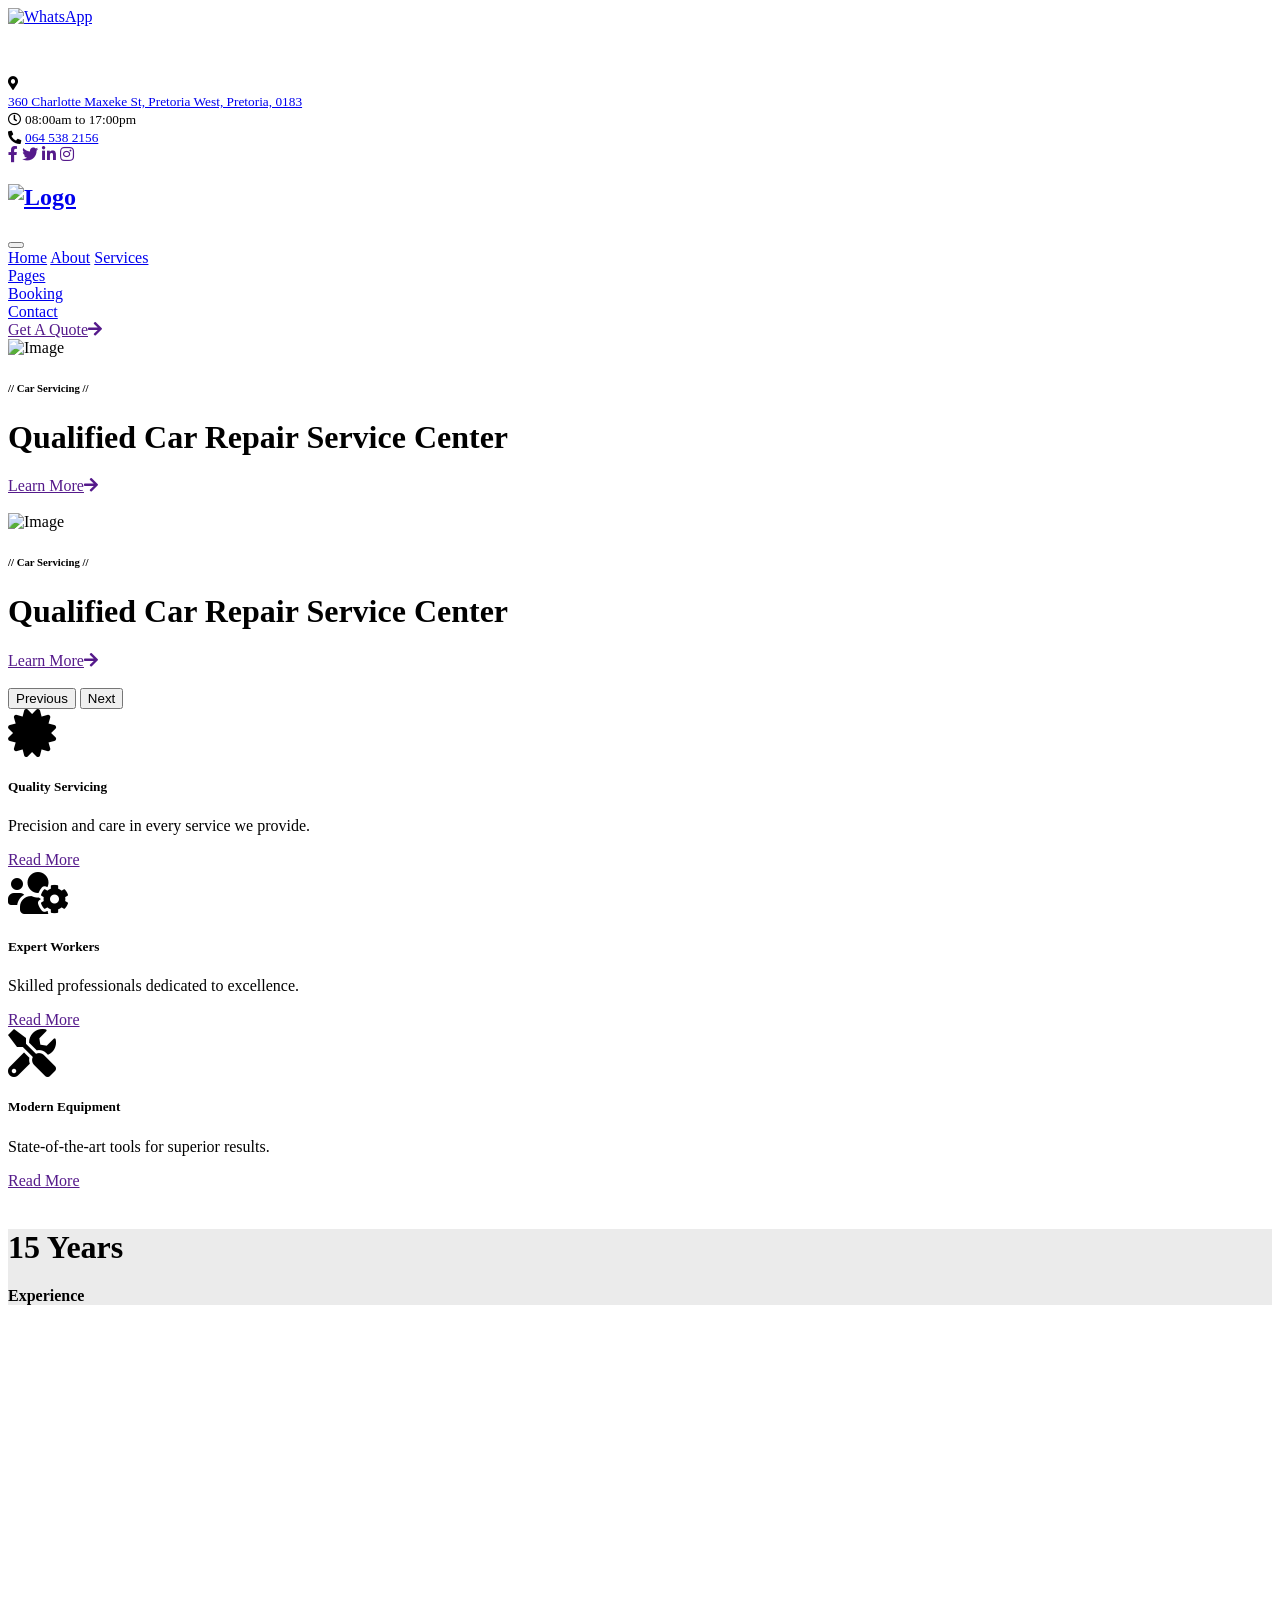
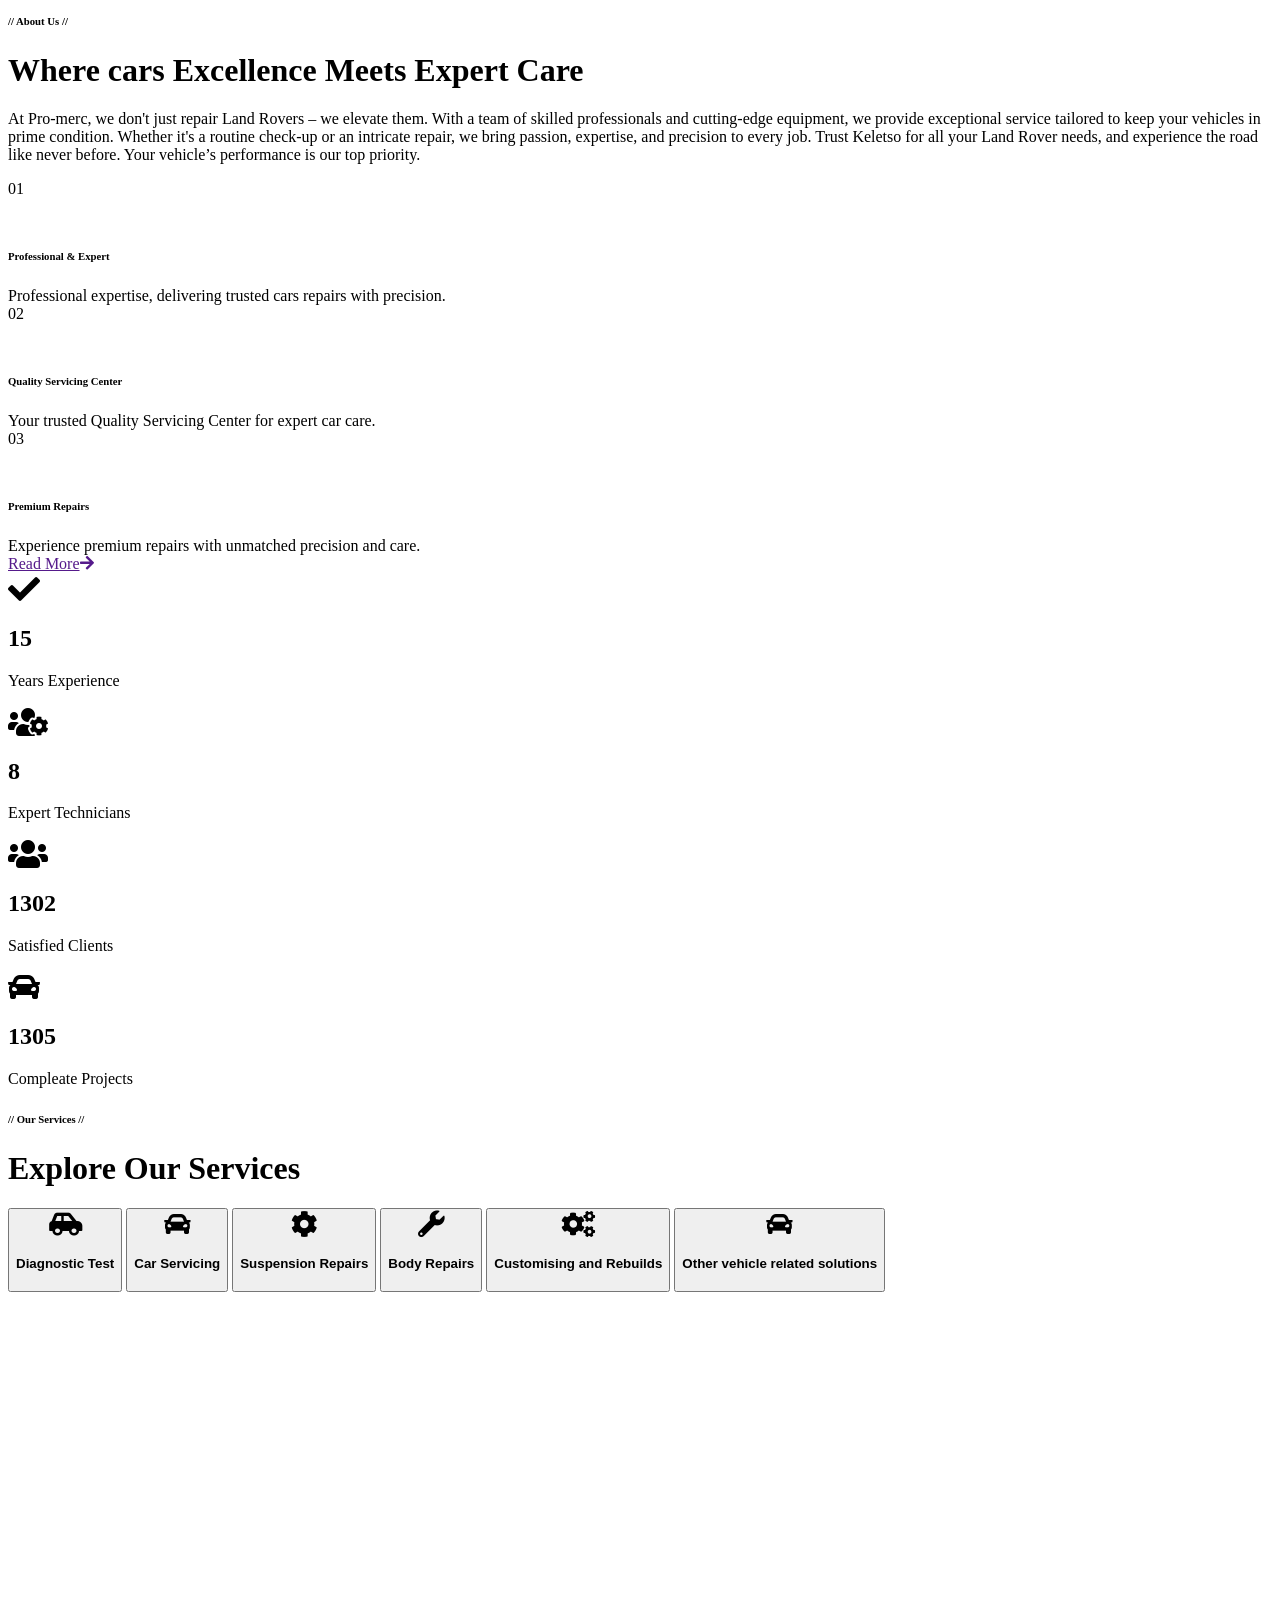
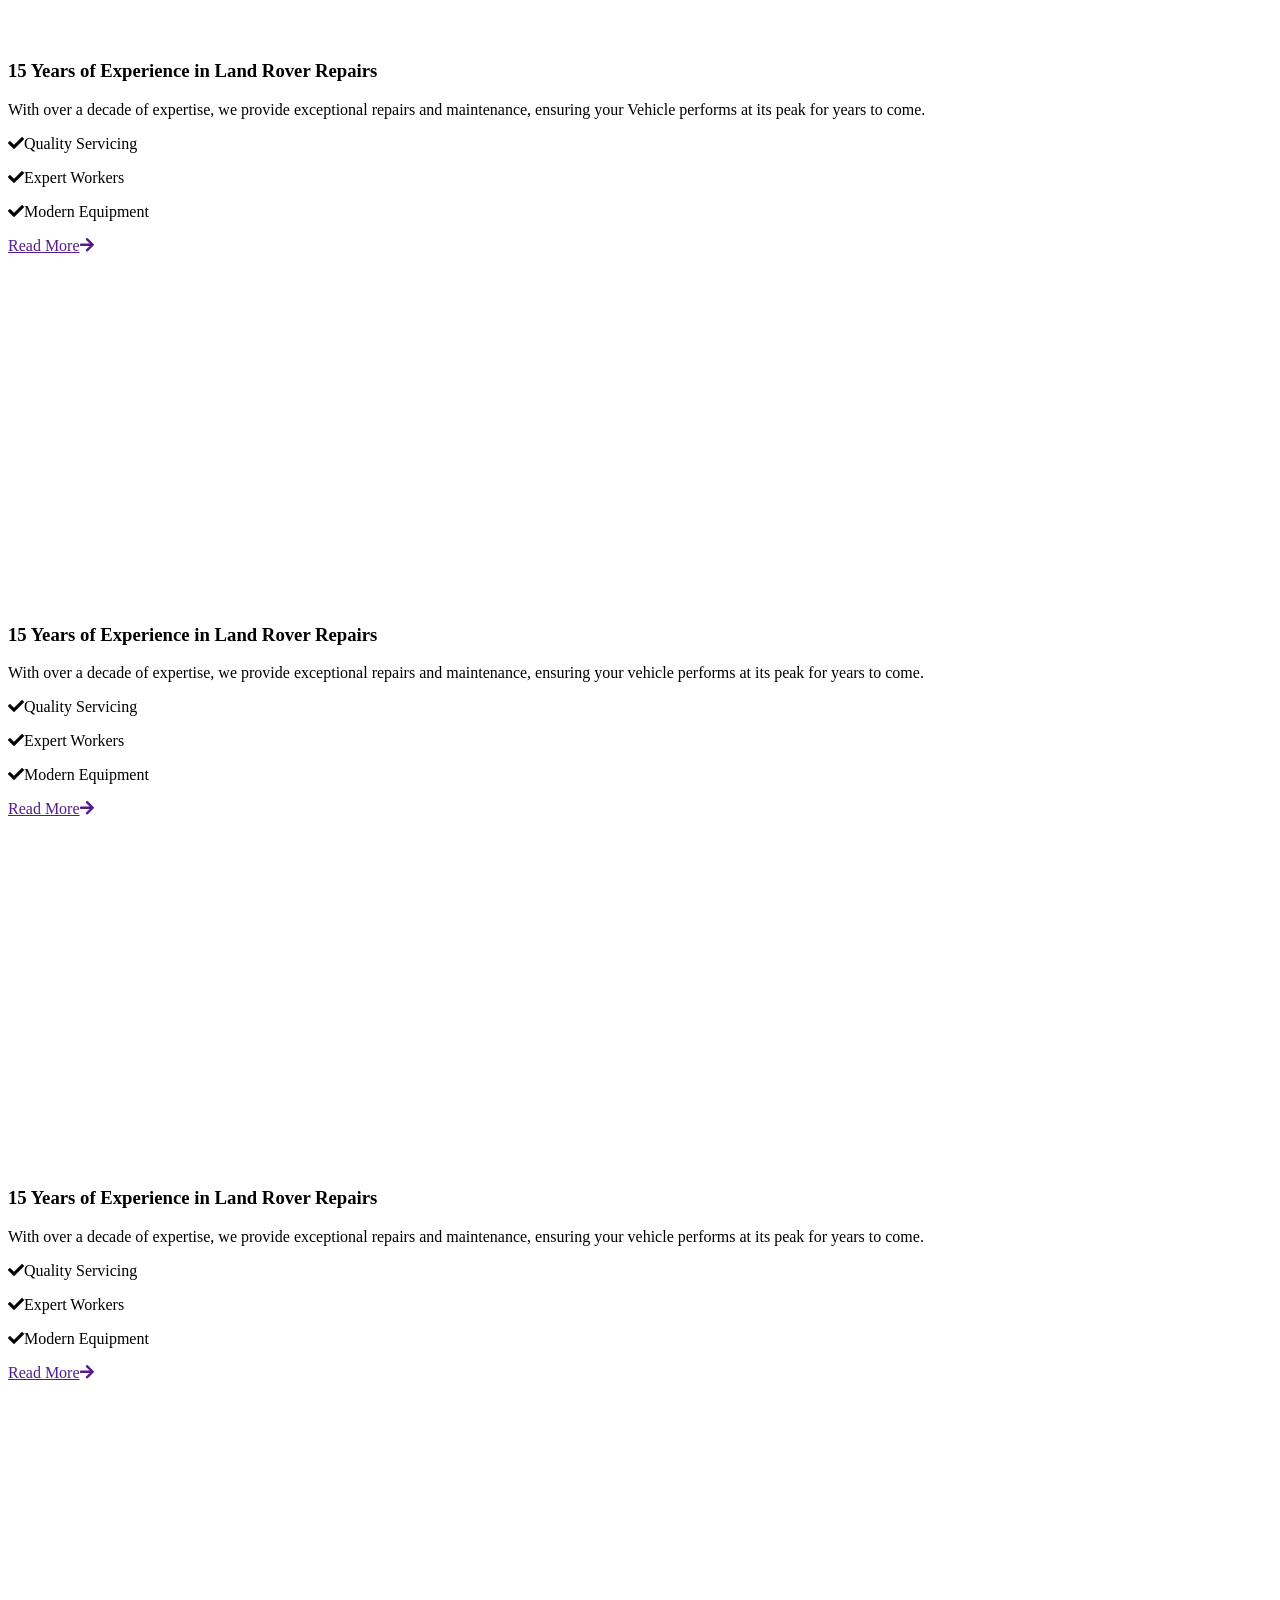
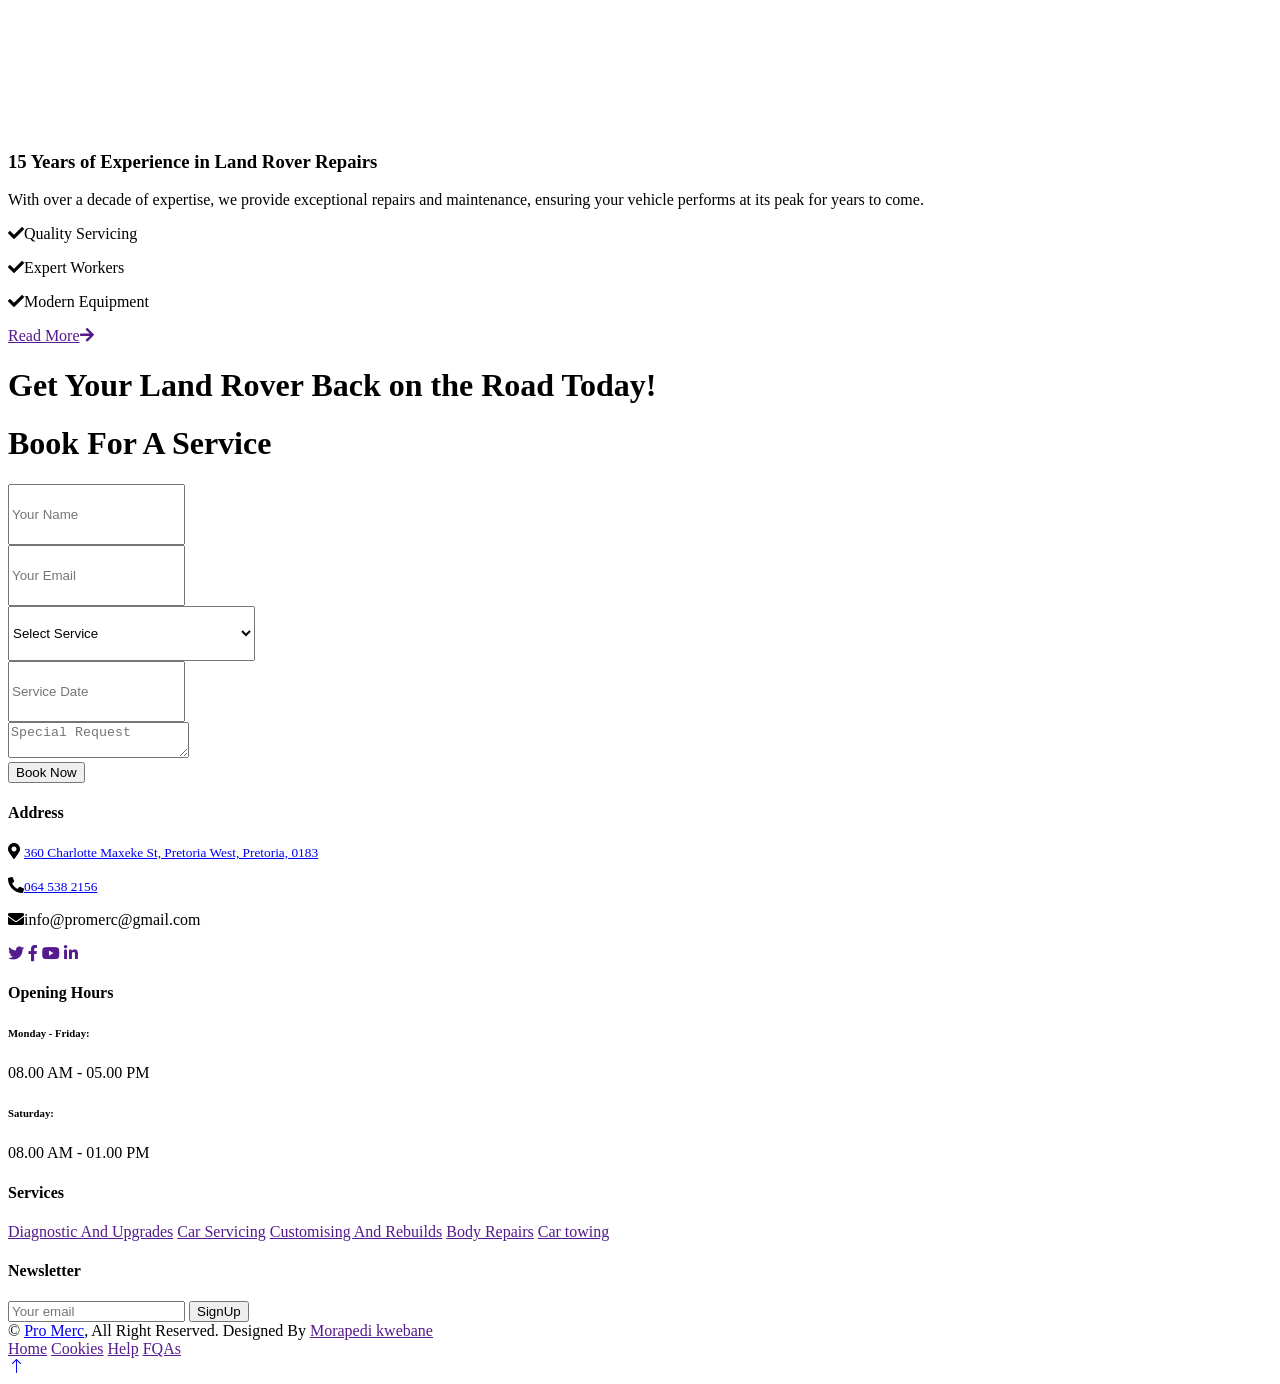
==== index.html @ 3ae968cd "Update index.html" ====
<!DOCTYPE html>
<html lang="en">

<head>
    <meta charset="utf-8">
    <title>pro-merc</title>
    <meta content="width=device-width, initial-scale=1.0" name="viewport">
    <meta content="" name="keywords">
    <meta content="" name="description">

    <!-- Favicon -->
    <link href="img/favicon.ico" rel="icon">

    <!-- Google Web Fonts -->
    <link rel="preconnect" href="https://fonts.googleapis.com">
    <link rel="preconnect" href="https://fonts.gstatic.com" crossorigin>
    <link href="https://fonts.googleapis.com/css2?family=Barlow:wght@600;700&family=Ubuntu:wght@400;500&display=swap" rel="stylesheet"> 

    <!-- Icon Font Stylesheet -->
    <link href="https://cdnjs.cloudflare.com/ajax/libs/font-awesome/5.10.0/css/all.min.css" rel="stylesheet">
    <link href="https://cdn.jsdelivr.net/npm/bootstrap-icons@1.4.1/font/bootstrap-icons.css" rel="stylesheet">

    <!-- Libraries Stylesheet -->
    <link href="lib/animate/animate.min.css" rel="stylesheet">
    <link href="lib/owlcarousel/assets/owl.carousel.min.css" rel="stylesheet">
    <link href="lib/tempusdominus/css/tempusdominus-bootstrap-4.min.css" rel="stylesheet" />

    <!-- Customized Bootstrap Stylesheet -->
    <link href="css/bootstrap.min.css" rel="stylesheet">

    <!-- Template Stylesheet -->
    <link href="css/style.css" rel="stylesheet">
</head>

<body>

  <a
  href="https://wa.me/+27645382156"
  class="whatsapp-float"
  target="_blank"
  aria-label="Chat on WhatsApp"
>
  <img
    src="https://upload.wikimedia.org/wikipedia/commons/6/6b/WhatsApp.svg"
    alt="WhatsApp"
  />
</a>


    
    <!-- Spinner Start -->
    <div id="spinner" class="show bg-white position-fixed translate-middle w-100 vh-100 top-50 start-50 d-flex align-items-center justify-content-center">
        <div class="spinner-border text-primary" style="width: 3rem; height: 3rem;" role="status">
            <span class="sr-only">Loading...</span>
        </div>
    </div>
    <!-- Spinner End -->


    <!-- Topbar Start -->
    <div class="container-fluid bg-light p-0">
        <div class="row gx-0 d-none d-lg-flex">
            <div class="col-lg-7 px-5 text-start">
                <div class="h-100 d-inline-flex align-items-center py-3 me-4">
                    <small class="fa fa-map-marker-alt text-primary me-2"></small>
                    <div class="address">
  <a href="https://maps.app.goo.gl/BzoNgQ4BVN9763So7" target="_blank">
    <small> 360 Charlotte Maxeke St, Pretoria West, Pretoria, 0183</small>
  </a>
</div>
                </div>
                <div class="h-100 d-inline-flex align-items-center py-3">
                    <small class="far fa-clock text-primary me-2"></small>
                    <small>08:00am to 17:00pm</small>
                </div>
            </div>
            <div class="col-lg-5 px-5 text-end">
                <div class="h-100 d-inline-flex align-items-center py-3 me-4">
                    <small class="fa fa-phone-alt text-primary me-2"></small>
                    <a href="tel:+27645382156"><small>064 538 2156</small></a>
                </div>
                <div class="h-100 d-inline-flex align-items-center">
                    <a class="btn btn-sm-square bg-white text-primary me-1" href=""><i class="fab fa-facebook-f"></i></a>
                    <a class="btn btn-sm-square bg-white text-primary me-1" href=""><i class="fab fa-twitter"></i></a>
                    <a class="btn btn-sm-square bg-white text-primary me-1" href=""><i class="fab fa-linkedin-in"></i></a>
                    <a class="btn btn-sm-square bg-white text-primary me-0" href=""><i class="fab fa-instagram"></i></a>
                </div>
            </div>
        </div>
    </div>
    <!-- Topbar End -->


    <!-- Navbar Start -->
    <nav class="navbar navbar-expand-lg bg-white navbar-light shadow sticky-top p-0">
       <a href="index.html" class="navbar-brand d-flex align-items-center px-4 px-lg-5">
            <h2 class="m-0 text-primary"> <img src="img/klogo.jpeg" alt="Logo" style="height: 40px; width: auto; max-width: 100%;"></h2>
        </a>

        <button type="button" class="navbar-toggler me-4" data-bs-toggle="collapse" data-bs-target="#navbarCollapse">
            <span class="navbar-toggler-icon"></span>
        </button>
        <div class="collapse navbar-collapse" id="navbarCollapse">
            <div class="navbar-nav ms-auto p-4 p-lg-0">
                <a href="index.html" class="nav-item nav-link active">Home</a>
                <a href="about.html" class="nav-item nav-link">About</a>
                <a href="service.html" class="nav-item nav-link">Services</a>
                <div class="nav-item dropdown">
                    <a href="#" class="nav-link dropdown-toggle" data-bs-toggle="dropdown">Pages</a>
                    <div class="dropdown-menu fade-up m-0">
                        <a href="contact.html" class="dropdown-item">Booking</a>
                        
                    </div>
                </div>
                <a href="contact.html" class="nav-item nav-link">Contact</a>
            </div>
            <a href="" class="btn btn-primary py-4 px-lg-5 d-none d-lg-block">Get A Quote<i class="fa fa-arrow-right ms-3"></i></a>
        </div>
    </nav>
    <!-- Navbar End -->


    <!-- Carousel Start -->
    <div class="container-fluid p-0 mb-5">
        <div id="header-carousel" class="carousel slide" data-bs-ride="carousel">
            <div class="carousel-inner">
                <div class="carousel-item active">
                    <img class="w-100" src="img/new4.jpg" alt="Image">
                    <div class="carousel-caption d-flex align-items-center">
                        <div class="container">
                            <div class="row align-items-center justify-content-center justify-content-lg-start">
                                <div class="col-10 col-lg-7 text-center text-lg-start">
                                    <h6 class="text-white text-uppercase mb-3 animated slideInDown">// Car Servicing //</h6>
                                    <h1 class="display-3 text-white mb-4 pb-3 animated slideInDown">Qualified Car Repair Service Center</h1>
                                    <a href="" class="btn btn-primary py-3 px-5 animated slideInDown">Learn More<i class="fa fa-arrow-right ms-3"></i></a>
                                </div>
                                <div class="col-lg-5 d-none d-lg-flex animated zoomIn">
                                    <img class="img-fluid" src="img/new2.jpg" alt="">
                                </div>
                            </div>
                        </div>
                    </div>
                </div>
                <div class="carousel-item">
                    <img class="w-100" src="img/new2.jpg" alt="Image">
                    <div class="carousel-caption d-flex align-items-center">
                        <div class="container">
                            <div class="row align-items-center justify-content-center justify-content-lg-start">
                                <div class="col-10 col-lg-7 text-center text-lg-start">
                                    <h6 class="text-white text-uppercase mb-3 animated slideInDown">// Car Servicing //</h6>
                                    <h1 class="display-3 text-white mb-4 pb-3 animated slideInDown">Qualified Car Repair Service Center</h1>
                                    <a href="" class="btn btn-primary py-3 px-5 animated slideInDown">Learn More<i class="fa fa-arrow-right ms-3"></i></a>
                                </div>
                                <div class="col-lg-5 d-none d-lg-flex animated zoomIn">
                                    <img class="img-fluid" src="img/new3.png" alt="">
                                </div>
                            </div>
                        </div>
                    </div>
                </div>
            </div>
            <button class="carousel-control-prev" type="button" data-bs-target="#header-carousel"
                data-bs-slide="prev">
                <span class="carousel-control-prev-icon" aria-hidden="true"></span>
                <span class="visually-hidden">Previous</span>
            </button>
            <button class="carousel-control-next" type="button" data-bs-target="#header-carousel"
                data-bs-slide="next">
                <span class="carousel-control-next-icon" aria-hidden="true"></span>
                <span class="visually-hidden">Next</span>
            </button>
        </div>
    </div>
    <!-- Carousel End -->


    <!-- Service Start -->
    <div class="container-xxl py-5">
        <div class="container">
            <div class="row g-4">
                <div class="col-lg-4 col-md-6 wow fadeInUp" data-wow-delay="0.1s">
                    <div class="d-flex py-5 px-4">
                        <i class="fa fa-certificate fa-3x text-primary flex-shrink-0"></i>
                        <div class="ps-4">
                            <h5 class="mb-3">Quality Servicing</h5>
                            <p>Precision and care in every service we provide.</p>
                            <a class="text-secondary border-bottom" href="">Read More</a>
                        </div>
                    </div>
                </div>
                <div class="col-lg-4 col-md-6 wow fadeInUp" data-wow-delay="0.3s">
                    <div class="d-flex bg-light py-5 px-4">
                        <i class="fa fa-users-cog fa-3x text-primary flex-shrink-0"></i>
                        <div class="ps-4">
                            <h5 class="mb-3">Expert Workers</h5>
                            <p>Skilled professionals dedicated to excellence.</p>
                            <a class="text-secondary border-bottom" href="">Read More</a>
                        </div>
                    </div>
                </div>
                <div class="col-lg-4 col-md-6 wow fadeInUp" data-wow-delay="0.5s">
                    <div class="d-flex py-5 px-4">
                        <i class="fa fa-tools fa-3x text-primary flex-shrink-0"></i>
                        <div class="ps-4">
                            <h5 class="mb-3">Modern Equipment</h5>
                            <p>State-of-the-art tools for superior results.</p>
                            <a class="text-secondary border-bottom" href="">Read More</a>
                        </div>
                    </div>
                </div>
            </div>
        </div>
    </div>
    <!-- Service End -->


    <!-- About Start -->
    <div class="container-xxl py-5">
        <div class="container">
            <div class="row g-5">
                <div class="col-lg-6 pt-4" style="min-height: 400px;">
                    <div class="position-relative h-100 wow fadeIn" data-wow-delay="0.1s">
                        <img class="position-absolute img-fluid w-100 h-100" src="img/r3.jpg" style="object-fit: cover;" alt="">
                        <div class="position-absolute top-0 end-0 mt-n4 me-n4 py-4 px-5" style="background: rgba(0, 0, 0, .08);">
                            <h1 class="display-4 text-white mb-0">15 <span class="fs-4">Years</span></h1>
                            <h4 class="text-white">Experience</h4>
                        </div>
                    </div>
                </div>
                <div class="col-lg-6">
                    <h6 class="text-primary text-uppercase">// About Us //</h6>
                    <h1 class="mb-4"><span class="text-primary">Where </span> cars Excellence Meets Expert Care</h1>
                    <p class="mb-4">At Pro-merc, we don't just repair Land Rovers – we elevate them. With a team of skilled professionals and cutting-edge equipment, we provide exceptional service tailored to keep your vehicles in prime condition. Whether it's a routine check-up or an intricate repair, we bring passion, expertise, and precision to every job. Trust Keletso for all your Land Rover needs, and experience the road like never before. Your vehicle’s performance is our top priority.</p>
                    <div class="row g-4 mb-3 pb-3">
                        <div class="col-12 wow fadeIn" data-wow-delay="0.1s">
                            <div class="d-flex">
                                <div class="bg-light d-flex flex-shrink-0 align-items-center justify-content-center mt-1" style="width: 45px; height: 45px;">
                                    <span class="fw-bold text-secondary">01</span>
                                </div>
                                <div class="ps-3">
                                    <h6>Professional & Expert</h6>
                                    <span>Professional expertise, delivering trusted cars repairs with precision.</span>
                                </div>
                            </div>
                        </div>
                        <div class="col-12 wow fadeIn" data-wow-delay="0.3s">
                            <div class="d-flex">
                                <div class="bg-light d-flex flex-shrink-0 align-items-center justify-content-center mt-1" style="width: 45px; height: 45px;">
                                    <span class="fw-bold text-secondary">02</span>
                                </div>
                                <div class="ps-3">
                                    <h6>Quality Servicing Center</h6>
                                    <span>Your trusted Quality Servicing Center for expert car care.</span>
                                </div>
                            </div>
                        </div>
                        <div class="col-12 wow fadeIn" data-wow-delay="0.5s">
                            <div class="d-flex">
                                <div class="bg-light d-flex flex-shrink-0 align-items-center justify-content-center mt-1" style="width: 45px; height: 45px;">
                                    <span class="fw-bold text-secondary">03</span>
                                </div>
                                <div class="ps-3">
                                    <h6>Premium Repairs</h6>
                                    <span>Experience premium repairs with unmatched precision and care.</span>
                                </div>
                            </div>
                        </div>
                    </div>
                    <a href="" class="btn btn-primary py-3 px-5">Read More<i class="fa fa-arrow-right ms-3"></i></a>
                </div>
            </div>
        </div>
    </div>
    <!-- About End -->


    <!-- Fact Start -->
    <div class="container-fluid fact bg-dark my-5 py-5">
        <div class="container">
            <div class="row g-4">
                <div class="col-md-6 col-lg-3 text-center wow fadeIn" data-wow-delay="0.1s">
                    <i class="fa fa-check fa-2x text-white mb-3"></i>
                    <h2 class="text-white mb-2" data-toggle="counter-up">15</h2>
                    <p class="text-white mb-0">Years Experience</p>
                </div>
                <div class="col-md-6 col-lg-3 text-center wow fadeIn" data-wow-delay="0.3s">
                    <i class="fa fa-users-cog fa-2x text-white mb-3"></i>
                    <h2 class="text-white mb-2" data-toggle="counter-up">8</h2>
                    <p class="text-white mb-0">Expert Technicians</p>
                </div>
                <div class="col-md-6 col-lg-3 text-center wow fadeIn" data-wow-delay="0.5s">
                    <i class="fa fa-users fa-2x text-white mb-3"></i>
                    <h2 class="text-white mb-2" data-toggle="counter-up">1302</h2>
                    <p class="text-white mb-0">Satisfied Clients</p>
                </div>
                <div class="col-md-6 col-lg-3 text-center wow fadeIn" data-wow-delay="0.7s">
                    <i class="fa fa-car fa-2x text-white mb-3"></i>
                    <h2 class="text-white mb-2" data-toggle="counter-up">1305</h2>
                    <p class="text-white mb-0">Compleate Projects</p>
                </div>
            </div>
        </div>
    </div>
    <!-- Fact End -->


    <!-- Service Start -->
    <div class="container-xxl service py-5">
        <div class="container">
            <div class="text-center wow fadeInUp" data-wow-delay="0.1s">
                <h6 class="text-primary text-uppercase">// Our Services //</h6>
                <h1 class="mb-5">Explore Our Services</h1>
            </div>
            <div class="row g-4 wow fadeInUp" data-wow-delay="0.3s">
                <div class="col-lg-4">
                    <div class="nav w-100 nav-pills me-4">
                        <button class="nav-link w-100 d-flex align-items-center text-start p-4 mb-4 active" data-bs-toggle="pill" data-bs-target="#tab-pane-1" type="button">
                            <i class="fa fa-car-side fa-2x me-3"></i>
                            <h4 class="m-0">Diagnostic Test</h4>
                        </button>
                        <button class="nav-link w-100 d-flex align-items-center text-start p-4 mb-4" data-bs-toggle="pill" data-bs-target="#tab-pane-2" type="button">
                            <i class="fa fa-car fa-2x me-3"></i>
                            <h4 class="m-0">Car Servicing</h4>
                        </button>
                        <button class="nav-link w-100 d-flex align-items-center text-start p-4 mb-4" data-bs-toggle="pill" data-bs-target="#tab-pane-3" type="button">
                            <i class="fa fa-cog fa-2x me-3"></i>
                            <h4 class="m-0">Suspension Repairs</h4>
                        </button>
                        <button class="nav-link w-100 d-flex align-items-center text-start p-4 mb-0" data-bs-toggle="pill" data-bs-target="#tab-pane-4" type="button">
                           <i class="fa fa-wrench fa-2x me-3"></i>
                            <h4 class="m-0">Body Repairs</h4>
                        </button>
                        <button class="nav-link w-100 d-flex align-items-center text-start p-4 mb-0" data-bs-toggle="pill" data-bs-target="#tab-pane-4" type="button">
                            <i class="fa fa-cogs fa-2x me-3"></i>
                            <h4 class="m-0">Customising and Rebuilds</h4>
                        </button>
                        <button class="nav-link w-100 d-flex align-items-center text-start p-4 mb-0" data-bs-toggle="pill" data-bs-target="#tab-pane-4" type="button">
                            <i class="fa fa-car fa-2x me-3"></i>
                            <h4 class="m-0">Other vehicle related solutions</h4>
                        </button>
                    </div>
                </div>
                <div class="col-lg-8">
                    <div class="tab-content w-100">
                        <div class="tab-pane fade show active" id="tab-pane-1">
                            <div class="row g-4">
                                <div class="col-md-6" style="min-height: 350px;">
                                    <div class="position-relative h-100">
                                        <img class="position-absolute img-fluid w-100 h-100" src="img/r1.jpg"
                                            style="object-fit: cover;" alt="">
                                    </div>
                                </div>
                                <div class="col-md-6">
                                    <h3 class="mb-3">15 Years of Experience in Land Rover Repairs</h3>
                                    <p class="mb-4">With over a decade of expertise, we provide exceptional repairs and maintenance, ensuring your Vehicle performs at its peak for years to come.</p>
                                    <p><i class="fa fa-check text-success me-3"></i>Quality Servicing</p>
                                    <p><i class="fa fa-check text-success me-3"></i>Expert Workers</p>
                                    <p><i class="fa fa-check text-success me-3"></i>Modern Equipment</p>
                                    <a href="" class="btn btn-primary py-3 px-5 mt-3">Read More<i class="fa fa-arrow-right ms-3"></i></a>
                                </div>
                            </div>
                        </div>
                        <div class="tab-pane fade" id="tab-pane-2">
                            <div class="row g-4">
                                <div class="col-md-6" style="min-height: 350px;">
                                    <div class="position-relative h-100">
                                        <img class="position-absolute img-fluid w-100 h-100" src="img/new4.jpg"
                                            style="object-fit: cover;" alt="">
                                    </div>
                                </div>
                                <div class="col-md-6">
                                    <h3 class="mb-3">15 Years of Experience in Land Rover Repairs</h3>
                                    <p class="mb-4">With over a decade of expertise, we provide exceptional repairs and maintenance, ensuring your vehicle performs at its peak for years to come.</p>
                                    <p><i class="fa fa-check text-success me-3"></i>Quality Servicing</p>
                                    <p><i class="fa fa-check text-success me-3"></i>Expert Workers</p>
                                    <p><i class="fa fa-check text-success me-3"></i>Modern Equipment</p>
                                    <a href="" class="btn btn-primary py-3 px-5 mt-3">Read More<i class="fa fa-arrow-right ms-3"></i></a>
                                </div>
                            </div>
                        </div>
                        <div class="tab-pane fade" id="tab-pane-3">
                            <div class="row g-4">
                                <div class="col-md-6" style="min-height: 350px;">
                                    <div class="position-relative h-100">
                                        <img class="position-absolute img-fluid w-100 h-100" src="img/new1.jpg"
                                            style="object-fit: cover;" alt="">
                                    </div>
                                </div>
                                <div class="col-md-6">
                                    <h3 class="mb-3">15 Years of Experience in Land Rover Repairs</h3>
                                    <p class="mb-4">With over a decade of expertise, we provide exceptional repairs and maintenance, ensuring your vehicle performs at its peak for years to come.</p>
                                    <p><i class="fa fa-check text-success me-3"></i>Quality Servicing</p>
                                    <p><i class="fa fa-check text-success me-3"></i>Expert Workers</p>
                                    <p><i class="fa fa-check text-success me-3"></i>Modern Equipment</p>
                                    <a href="" class="btn btn-primary py-3 px-5 mt-3">Read More<i class="fa fa-arrow-right ms-3"></i></a>
                                </div>
                            </div>
                        </div>
                        <div class="tab-pane fade" id="tab-pane-4">
                            <div class="row g-4">
                                <div class="col-md-6" style="min-height: 350px;">
                                    <div class="position-relative h-100">
                                        <img class="position-absolute img-fluid w-100 h-100" src="img/new2.jpg"
                                            style="object-fit: cover;" alt="">
                                    </div>
                                </div>
                                <div class="col-md-6">
                                    <h3 class="mb-3">15 Years of Experience in Land Rover Repairs</h3>
                                    <p class="mb-4">With over a decade of expertise, we provide exceptional repairs and maintenance, ensuring your vehicle performs at its peak for years to come.</p>
                                    <p><i class="fa fa-check text-success me-3"></i>Quality Servicing</p>
                                    <p><i class="fa fa-check text-success me-3"></i>Expert Workers</p>
                                    <p><i class="fa fa-check text-success me-3"></i>Modern Equipment</p>
                                    <a href="" class="btn btn-primary py-3 px-5 mt-3">Read More<i class="fa fa-arrow-right ms-3"></i></a>
                                </div>
                            </div>
                        </div>
                    </div>
                </div>
            </div>
        </div>
    </div>
    <!-- Service End -->


    <!-- Booking Start -->
    <div class="container-fluid bg-secondary booking my-5 wow fadeInUp" data-wow-delay="0.1s">
        <div class="container">
            <div class="row gx-5">
                <div class="col-lg-6 py-5">
                    <div class="py-5">
                        <h1 class="text-white mb-4">Get Your Land Rover Back on the Road Today!</h1>
                        <p class="Book our expert repair services now and experience the difference with professional care, precision, and reliable performance for your Land Rover. Let us keep your vehicle in top shape for all your adventures ahead!.</p>
                    </div>
                </div>
                <div class="col-lg-6">
                    <div class="bg-primary h-100 d-flex flex-column justify-content-center text-center p-5 wow zoomIn" data-wow-delay="0.6s">
                        <h1 class="text-white mb-4">Book For A Service</h1>
                        <form action="https://api.web3forms.com/submit" method="POST">
                             <input type="hidden" name="access_key" value="1e8198ed-838b-4051-bcda-ecb276e76fb1">
                            <div class="row g-3">
                                <div class="col-12 col-sm-6">
                                    <input type="text" class="form-control border-0" placeholder="Your Name" style="height: 55px;">
                                </div>
                                <div class="col-12 col-sm-6">
                                    <input type="email" class="form-control border-0" placeholder="Your Email" style="height: 55px;">
                                </div>
                                <div class="col-12 col-sm-6">
                                    <select class="form-select border-0" style="height: 55px;">
                                        <option selected>Select  Service</option>
                                        <option value="1">minor nd major services</option>
                                        <option value="2">Sell runners and non-runners vehicles</option>
                                        <option value="3">Mechanical repairs</option>
                                    </select>
                                </div>
                                <div class="col-12 col-sm-6">
                                    <div class="date" id="date1" data-target-input="nearest">
                                        <input type="text"
                                            class="form-control border-0 datetimepicker-input"
                                            placeholder="Service Date" data-target="#date1" data-toggle="datetimepicker" style="height: 55px;">
                                    </div>
                                </div>
                                <div class="col-12">
                                    <textarea class="form-control border-0" placeholder="Special Request"></textarea>
                                </div>
                                <div class="col-12">
                                    <button class="btn btn-secondary w-100 py-3" type="submit">Book Now</button>
                                </div>
                            </div>
                        </form>
                    </div>
                </div>
            </div>
        </div>
    </div>
    <!-- Booking End -->


    <!-- Team Start -->
  
    <!-- Team End -->


    <!-- Testimonial Start -->
   
    <!-- Testimonial End -->


    <!-- Footer Start -->
    <div class="container-fluid bg-dark text-light footer pt-5 mt-5 wow fadeIn" data-wow-delay="0.1s">
        <div class="container py-5">
            <div class="row g-5">
                <div class="col-lg-3 col-md-6">
                    <h4 class="text-light mb-4">Address</h4>
                    <p class="mb-2"><i class="fa fa-map-marker-alt me-3"></i> <a href="https://maps.app.goo.gl/BzoNgQ4BVN9763So7" target="_blank">
    <small> 360 Charlotte Maxeke St, Pretoria West, Pretoria, 0183</small>
  </a></p>
                    <p class="mb-2"><i class="fa fa-phone-alt me-3"></i><a href="tel:+27645382156"><small>064 538 2156</small></a></p>
                    <p class="mb-2"><i class="fa fa-envelope me-3"></i>info@promerc@gmail.com</p>
                    <div class="d-flex pt-2">
                        <a class="btn btn-outline-light btn-social" href=""><i class="fab fa-twitter"></i></a>
                        <a class="btn btn-outline-light btn-social" href=""><i class="fab fa-facebook-f"></i></a>
                        <a class="btn btn-outline-light btn-social" href=""><i class="fab fa-youtube"></i></a>
                        <a class="btn btn-outline-light btn-social" href=""><i class="fab fa-linkedin-in"></i></a>
                    </div>
                </div>
                <div class="col-lg-3 col-md-6">
                    <h4 class="text-light mb-4">Opening Hours</h4>
                    <h6 class="text-light">Monday - Friday:</h6>
                    <p class="mb-4">08.00 AM - 05.00 PM</p>
                    <h6 class="text-light">Saturday:</h6>
                    <p class="mb-0">08.00 AM - 01.00 PM</p>
                </div>
                <div class="col-lg-3 col-md-6">
                    <h4 class="text-light mb-4">Services</h4>
                    <a class="btn btn-link" href="">Diagnostic And Upgrades</a>
                    <a class="btn btn-link" href="">Car Servicing</a>
                    <a class="btn btn-link" href="">Customising And Rebuilds</a>
                    <a class="btn btn-link" href="">Body Repairs</a>
                    <a class="btn btn-link" href="">Car towing</a>
                </div>
                <div class="col-lg-3 col-md-6">
                    <h4 class="text-light mb-4">Newsletter</h4>
                    <p></p>
                    <div class="position-relative mx-auto" style="max-width: 400px;">
                        <input class="form-control border-0 w-100 py-3 ps-4 pe-5" type="text" placeholder="Your email">
                        <button type="button" class="btn btn-primary py-2 position-absolute top-0 end-0 mt-2 me-2">SignUp</button>
                    </div>
                </div>
            </div>
        </div>
        <div class="container">
            <div class="copyright">
                <div class="row">
                    <div class="col-md-6 text-center text-md-start mb-3 mb-md-0">
                        &copy; <a class="border-bottom" href="#">Pro Merc</a>, All Right Reserved.

                      
                        Designed By <a class="border-bottom" href="">Morapedi kwebane</a>
                        
                    </div>
                    <div class="col-md-6 text-center text-md-end">
                        <div class="footer-menu">
                            <a href="">Home</a>
                            <a href="">Cookies</a>
                            <a href="">Help</a>
                            <a href="">FQAs</a>
                        </div>
                    </div>
                </div>
            </div>
        </div>
    </div>
    <!-- Footer End -->


    <!-- Back to Top -->
    <a href="#" class="btn btn-lg btn-primary btn-lg-square back-to-top"><i class="bi bi-arrow-up"></i></a>


    <!-- JavaScript Libraries -->
    <script src="https://code.jquery.com/jquery-3.4.1.min.js"></script>
    <script src="https://cdn.jsdelivr.net/npm/bootstrap@5.0.0/dist/js/bootstrap.bundle.min.js"></script>
    <script src="lib/wow/wow.min.js"></script>
    <script src="lib/easing/easing.min.js"></script>
    <script src="lib/waypoints/waypoints.min.js"></script>
    <script src="lib/counterup/counterup.min.js"></script>
    <script src="lib/owlcarousel/owl.carousel.min.js"></script>
    <script src="lib/tempusdominus/js/moment.min.js"></script>
    <script src="lib/tempusdominus/js/moment-timezone.min.js"></script>
    <script src="lib/tempusdominus/js/tempusdominus-bootstrap-4.min.js"></script>

    <!-- Template Javascript -->
    <script src="js/main.js"></script>
</body>

</html>
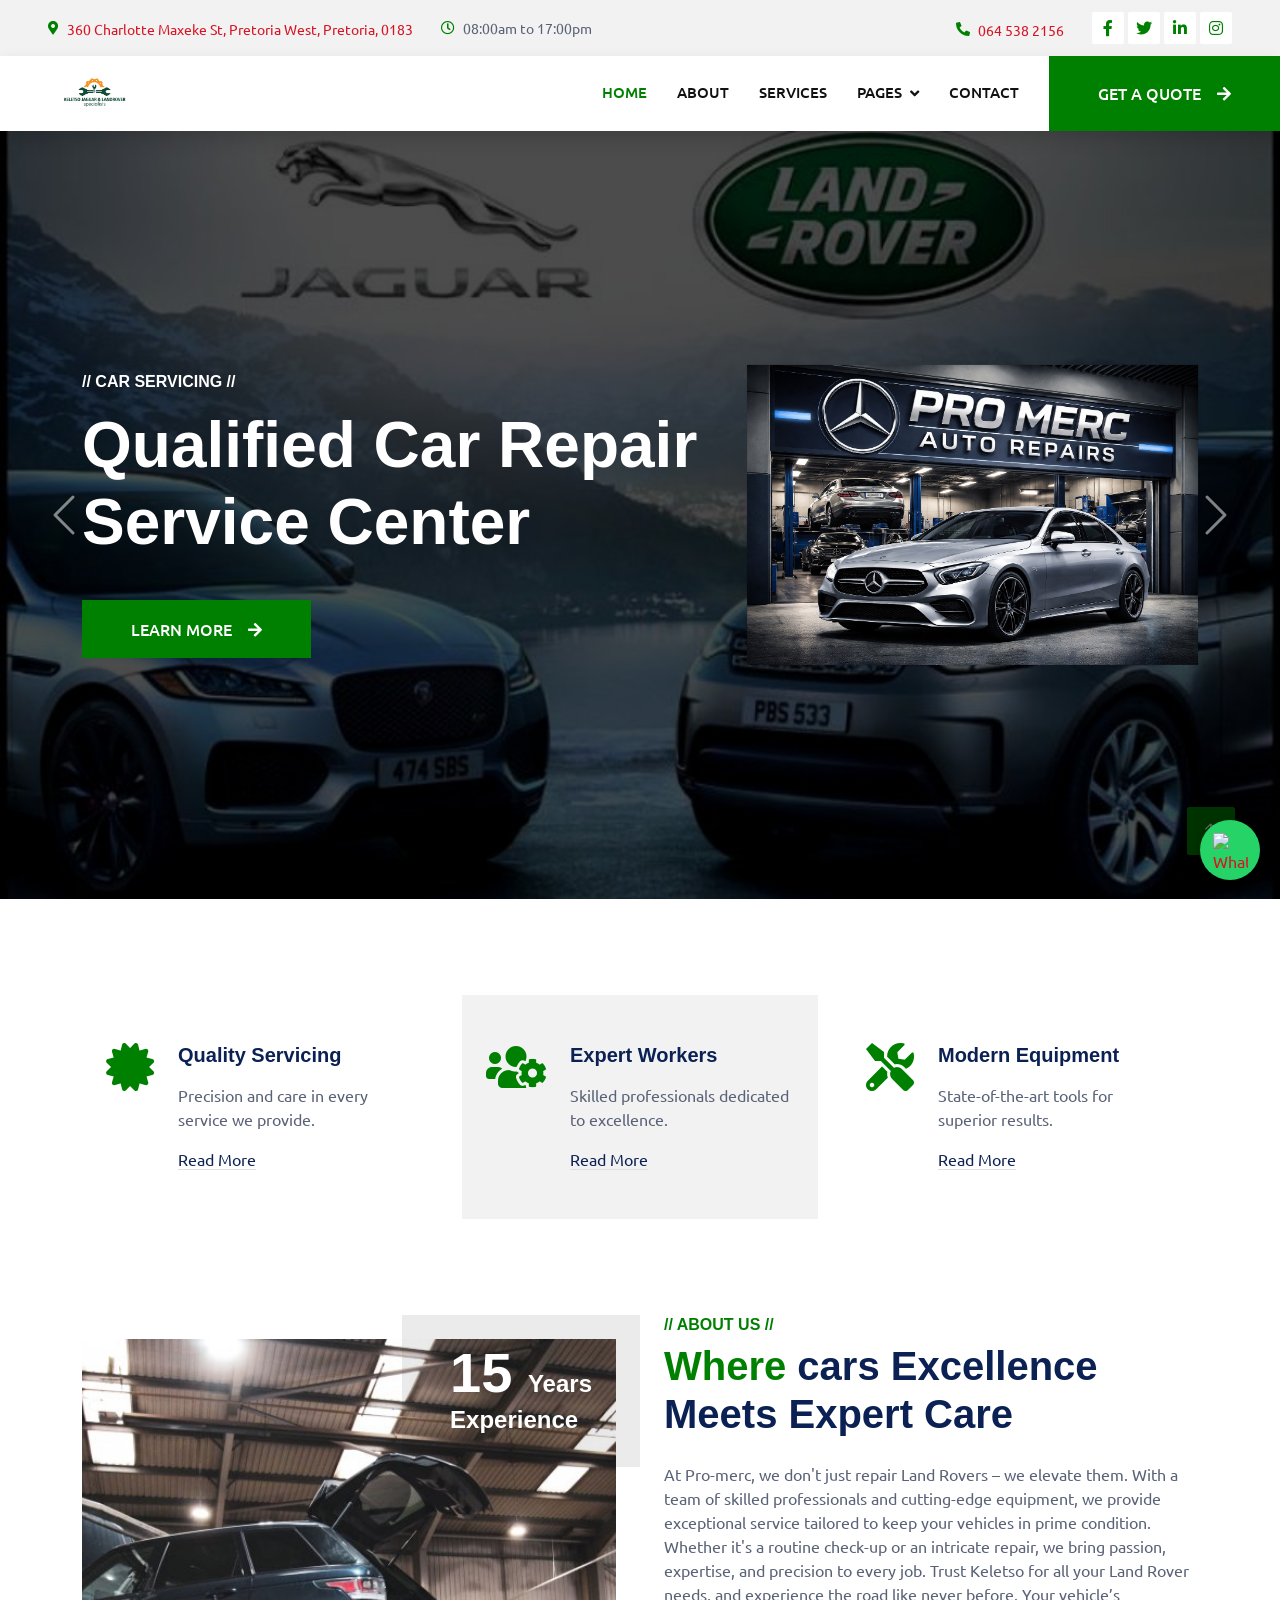
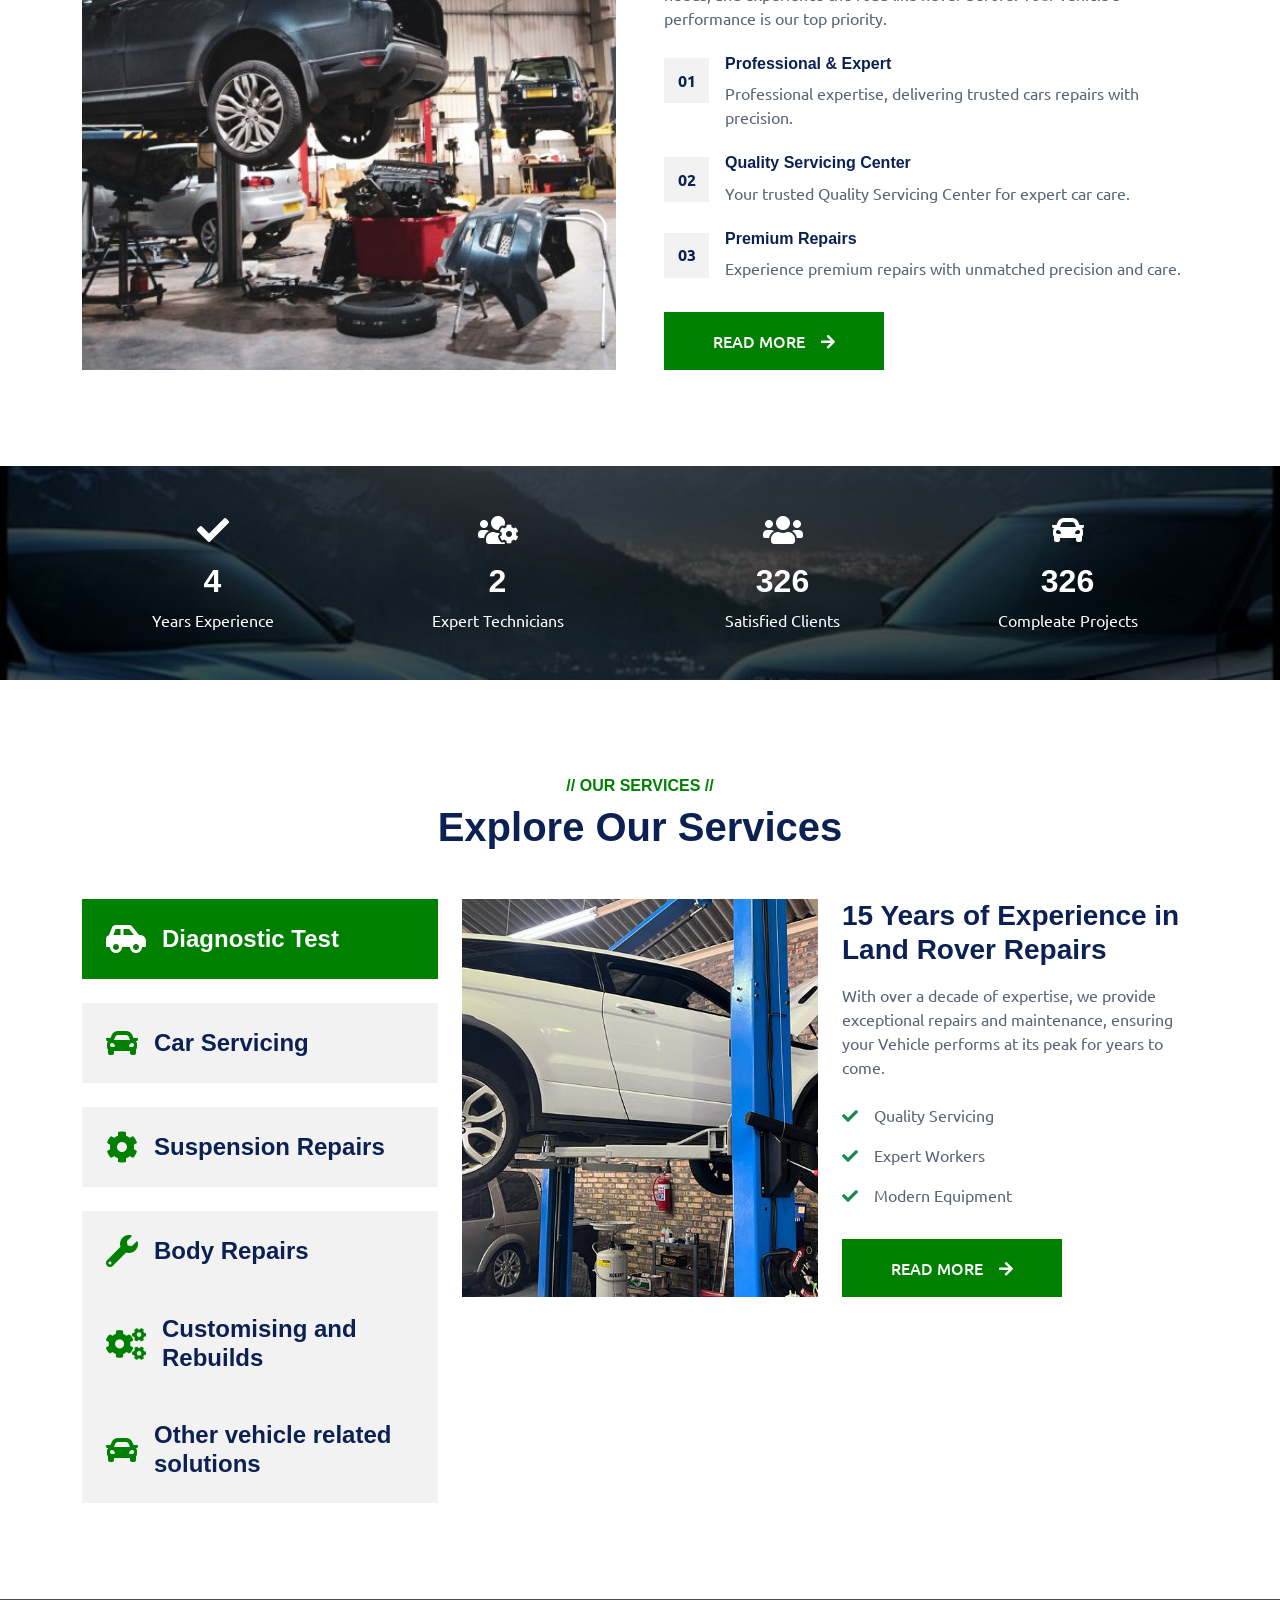
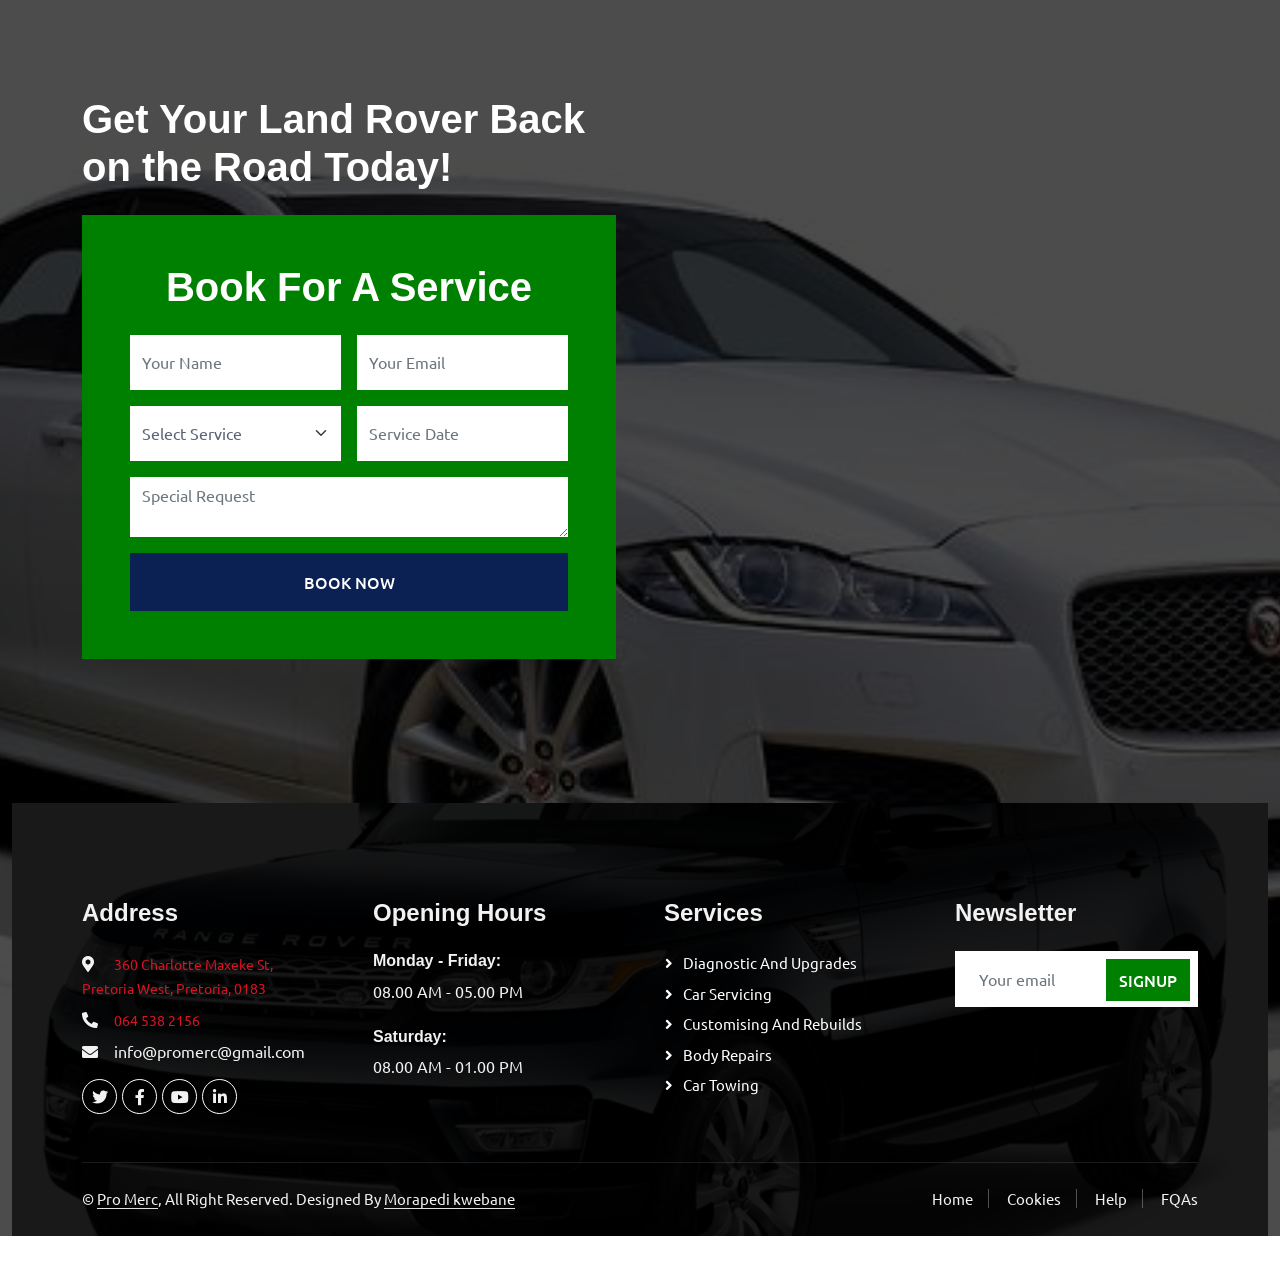
==== commit e27ec770: "Update index.html" ====
--- a/index.html
+++ b/index.html
@@ -135,7 +135,7 @@
                                     <a href="" class="btn btn-primary py-3 px-5 animated slideInDown">Learn More<i class="fa fa-arrow-right ms-3"></i></a>
                                 </div>
                                 <div class="col-lg-5 d-none d-lg-flex animated zoomIn">
-                                    <img class="img-fluid" src="img/new2.jpg" alt="">
+                                    <img class="img-fluid" src="img/pro1.png" alt="">
                                 </div>
                             </div>
                         </div>
--- a/css/style.css
+++ b/css/style.css
@@ -0,0 +1,420 @@
+/********** Template CSS **********/
+:root {
+    --primary: #008000;
+    --secondary: #0B2154;
+    --light: #F2F2F2;
+    --dark: #111111;
+}
+
+.fw-medium {
+    font-weight: 600 !important;
+}
+
+.back-to-top {
+    position: fixed;
+    display: none;
+    right: 45px;
+    bottom: 45px;
+    z-index: 99;
+}
+
+
+/*** Spinner ***/
+#spinner {
+    opacity: 0;
+    visibility: hidden;
+    transition: opacity .5s ease-out, visibility 0s linear .5s;
+    z-index: 99999;
+}
+
+#spinner.show {
+    transition: opacity .5s ease-out, visibility 0s linear 0s;
+    visibility: visible;
+    opacity: 1;
+}
+
+
+/*** Button ***/
+.btn {
+    font-weight: 500;
+    text-transform: uppercase;
+    transition: .5s;
+}
+
+.btn.btn-primary,
+.btn.btn-secondary {
+    color: #FFFFFF;
+}
+
+.btn-square {
+    width: 38px;
+    height: 38px;
+}
+
+.btn-sm-square {
+    width: 32px;
+    height: 32px;
+}
+
+.btn-lg-square {
+    width: 48px;
+    height: 48px;
+}
+
+.btn-square,
+.btn-sm-square,
+.btn-lg-square {
+    padding: 0;
+    display: flex;
+    align-items: center;
+    justify-content: center;
+    font-weight: normal;
+    border-radius: 2px;
+}
+
+
+/*** Navbar ***/
+.navbar .dropdown-toggle::after {
+    border: none;
+    content: "\f107";
+    font-family: "Font Awesome 5 Free";
+    font-weight: 900;
+    vertical-align: middle;
+    margin-left: 8px;
+}
+
+.navbar-light .navbar-nav .nav-link {
+    margin-right: 30px;
+    padding: 25px 0;
+    color: #FFFFFF;
+    font-size: 15px;
+    text-transform: uppercase;
+    outline: none;
+}
+
+.navbar-light .navbar-nav .nav-link:hover,
+.navbar-light .navbar-nav .nav-link.active {
+    color: var(--primary);
+}
+
+@media (max-width: 991.98px) {
+    .navbar-light .navbar-nav .nav-link  {
+        margin-right: 0;
+        padding: 10px 0;
+    }
+
+    .navbar-light .navbar-nav {
+        border-top: 1px solid #EEEEEE;
+    }
+}
+
+.navbar-light .navbar-brand,
+.navbar-light a.btn {
+    height: 75px;
+}
+
+.navbar-light .navbar-nav .nav-link {
+    color: var(--dark);
+    font-weight: 500;
+}
+
+.navbar-light.sticky-top {
+    top: -100px;
+    transition: .5s;
+}
+
+@media (min-width: 992px) {
+    .navbar .nav-item .dropdown-menu {
+        display: block;
+        border: none;
+        margin-top: 0;
+        top: 150%;
+        opacity: 0;
+        visibility: hidden;
+        transition: .5s;
+    }
+
+    .navbar .nav-item:hover .dropdown-menu {
+        top: 100%;
+        visibility: visible;
+        transition: .5s;
+        opacity: 1;
+    }
+}
+
+
+/*** Header ***/
+.carousel-caption {
+    top: 0;
+    left: 0;
+    right: 0;
+    bottom: 0;
+    background: rgba(0, 0, 0, .7);
+    z-index: 1;
+}
+
+.carousel-control-prev,
+.carousel-control-next {
+    width: 10%;
+}
+
+.carousel-control-prev-icon,
+.carousel-control-next-icon {
+    width: 3rem;
+    height: 3rem;
+}
+
+@media (max-width: 768px) {
+    #header-carousel .carousel-item {
+        position: relative;
+        min-height: 450px;
+    }
+    
+    #header-carousel .carousel-item img {
+        position: absolute;
+        width: 100%;
+        height: 100%;
+        object-fit: cover;
+    }
+}
+
+.page-header {
+    background-position: center center;
+    background-repeat: no-repeat;
+    background-size: cover;
+}
+
+.page-header-inner {
+    background: rgba(0, 0, 0, .7);
+}
+
+.breadcrumb-item + .breadcrumb-item::before {
+    color: var(--light);
+}
+
+
+/*** Facts ***/
+.fact {
+    background: linear-gradient(rgba(0, 0, 0, .7), rgba(0, 0, 0, .7)), url(../img/new4.jpg);
+    background-position: center center;
+    background-repeat: no-repeat;
+    background-size: cover;
+}
+
+
+/*** Service ***/
+.service .nav .nav-link {
+    background: var(--light);
+    transition: .5s;
+}
+
+.service .nav .nav-link.active {
+    background: var(--primary);
+}
+
+.service .nav .nav-link.active h4 {
+    color: #FFFFFF !important;
+}
+
+
+/*** Booking ***/
+.booking {
+    background: linear-gradient(rgba(0, 0, 0, .7), rgba(0, 0, 0, .7)), url(../img/new3.jpg) center center no-repeat;
+    background-size: cover;
+}
+
+.bootstrap-datetimepicker-widget.bottom {
+    top: auto !important;
+}
+
+.bootstrap-datetimepicker-widget .table * {
+    border-bottom-width: 0px;
+}
+
+.bootstrap-datetimepicker-widget .table th {
+    font-weight: 500;
+}
+
+.bootstrap-datetimepicker-widget.dropdown-menu {
+    padding: 10px;
+    border-radius: 2px;
+}
+
+.bootstrap-datetimepicker-widget table td.active,
+.bootstrap-datetimepicker-widget table td.active:hover {
+    background: var(--primary);
+}
+
+.bootstrap-datetimepicker-widget table td.today::before {
+    border-bottom-color: var(--primary);
+}
+
+
+/*** Team ***/
+.team-item .team-overlay {
+    display: flex;
+    align-items: center;
+    justify-content: center;
+    background: var(--primary);
+    transform: scale(0);
+    transition: .5s;
+}
+
+.team-item:hover .team-overlay {
+    transform: scale(1);
+}
+
+.team-item .team-overlay .btn {
+    color: var(--primary);
+    background: #FFFFFF;
+}
+
+.team-item .team-overlay .btn:hover {
+    color: #FFFFFF;
+    background: var(--secondary)
+}
+
+
+/*** Testimonial ***/
+.testimonial-carousel .owl-item .testimonial-text,
+.testimonial-carousel .owl-item.center .testimonial-text * {
+    transition: .5s;
+}
+
+.testimonial-carousel .owl-item.center .testimonial-text {
+    background: var(--primary) !important;
+}
+
+.testimonial-carousel .owl-item.center .testimonial-text * {
+    color: #FFFFFF !important;
+}
+
+.testimonial-carousel .owl-dots {
+    margin-top: 24px;
+    display: flex;
+    align-items: flex-end;
+    justify-content: center;
+}
+
+.testimonial-carousel .owl-dot {
+    position: relative;
+    display: inline-block;
+    margin: 0 5px;
+    width: 15px;
+    height: 15px;
+    border: 1px solid #CCCCCC;
+    transition: .5s;
+}
+
+.testimonial-carousel .owl-dot.active {
+    background: var(--primary);
+    border-color: var(--primary);
+}
+
+
+/*** Footer ***/
+.footer {
+    background: linear-gradient(rgba(0, 0, 0, .9), rgba(0, 0, 0, .9)), url(../img/new1.jpg) center center no-repeat;
+    background-size: cover;
+}
+
+.footer .btn.btn-social {
+    margin-right: 5px;
+    width: 35px;
+    height: 35px;
+    display: flex;
+    align-items: center;
+    justify-content: center;
+    color: var(--light);
+    border: 1px solid #FFFFFF;
+    border-radius: 35px;
+    transition: .3s;
+}
+
+.footer .btn.btn-social:hover {
+    color: var(--primary);
+}
+
+.footer .btn.btn-link {
+    display: block;
+    margin-bottom: 5px;
+    padding: 0;
+    text-align: left;
+    color: #FFFFFF;
+    font-size: 15px;
+    font-weight: normal;
+    text-transform: capitalize;
+    transition: .3s;
+}
+
+.footer .btn.btn-link::before {
+    position: relative;
+    content: "\f105";
+    font-family: "Font Awesome 5 Free";
+    font-weight: 900;
+    margin-right: 10px;
+}
+
+.footer .btn.btn-link:hover {
+    letter-spacing: 1px;
+    box-shadow: none;
+}
+
+.footer .copyright {
+    padding: 25px 0;
+    font-size: 15px;
+    border-top: 1px solid rgba(256, 256, 256, .1);
+}
+
+.footer .copyright a {
+    color: var(--light);
+}
+
+.footer .footer-menu a {
+    margin-right: 15px;
+    padding-right: 15px;
+    border-right: 1px solid rgba(255, 255, 255, .3);
+}
+
+.footer .footer-menu a:last-child {
+    margin-right: 0;
+    padding-right: 0;
+    border-right: none;
+}
+
+/* Responsive for small screens */
+@media (max-width: 576px) {
+    h2.m-0.text-primary {
+        font-size: 1.5rem !important;  /* Adjust size for smaller screens */
+        text-align: center !important; /* Center the heading */
+        margin: 0 !important;          /* Remove margin */
+    }
+
+    h2.m-0.text-primary i {
+        font-size: 1.2rem !important;  /* Adjust icon size */
+    }
+}
+
+
+.whatsapp-float {
+  position: fixed;
+  bottom: 20px;
+  right: 20px;
+  z-index: 1000;
+  width: 60px;
+  height: 60px;
+  background-color: #25D366;
+  border-radius: 50%;
+  display: flex;
+  align-items: center;
+  justify-content: center;
+  box-shadow: 0 4px 10px rgba(0, 0, 0, 0.3);
+}
+
+.whatsapp-float img {
+  width: 35px;
+  height: 35px;
+}
+
+
+
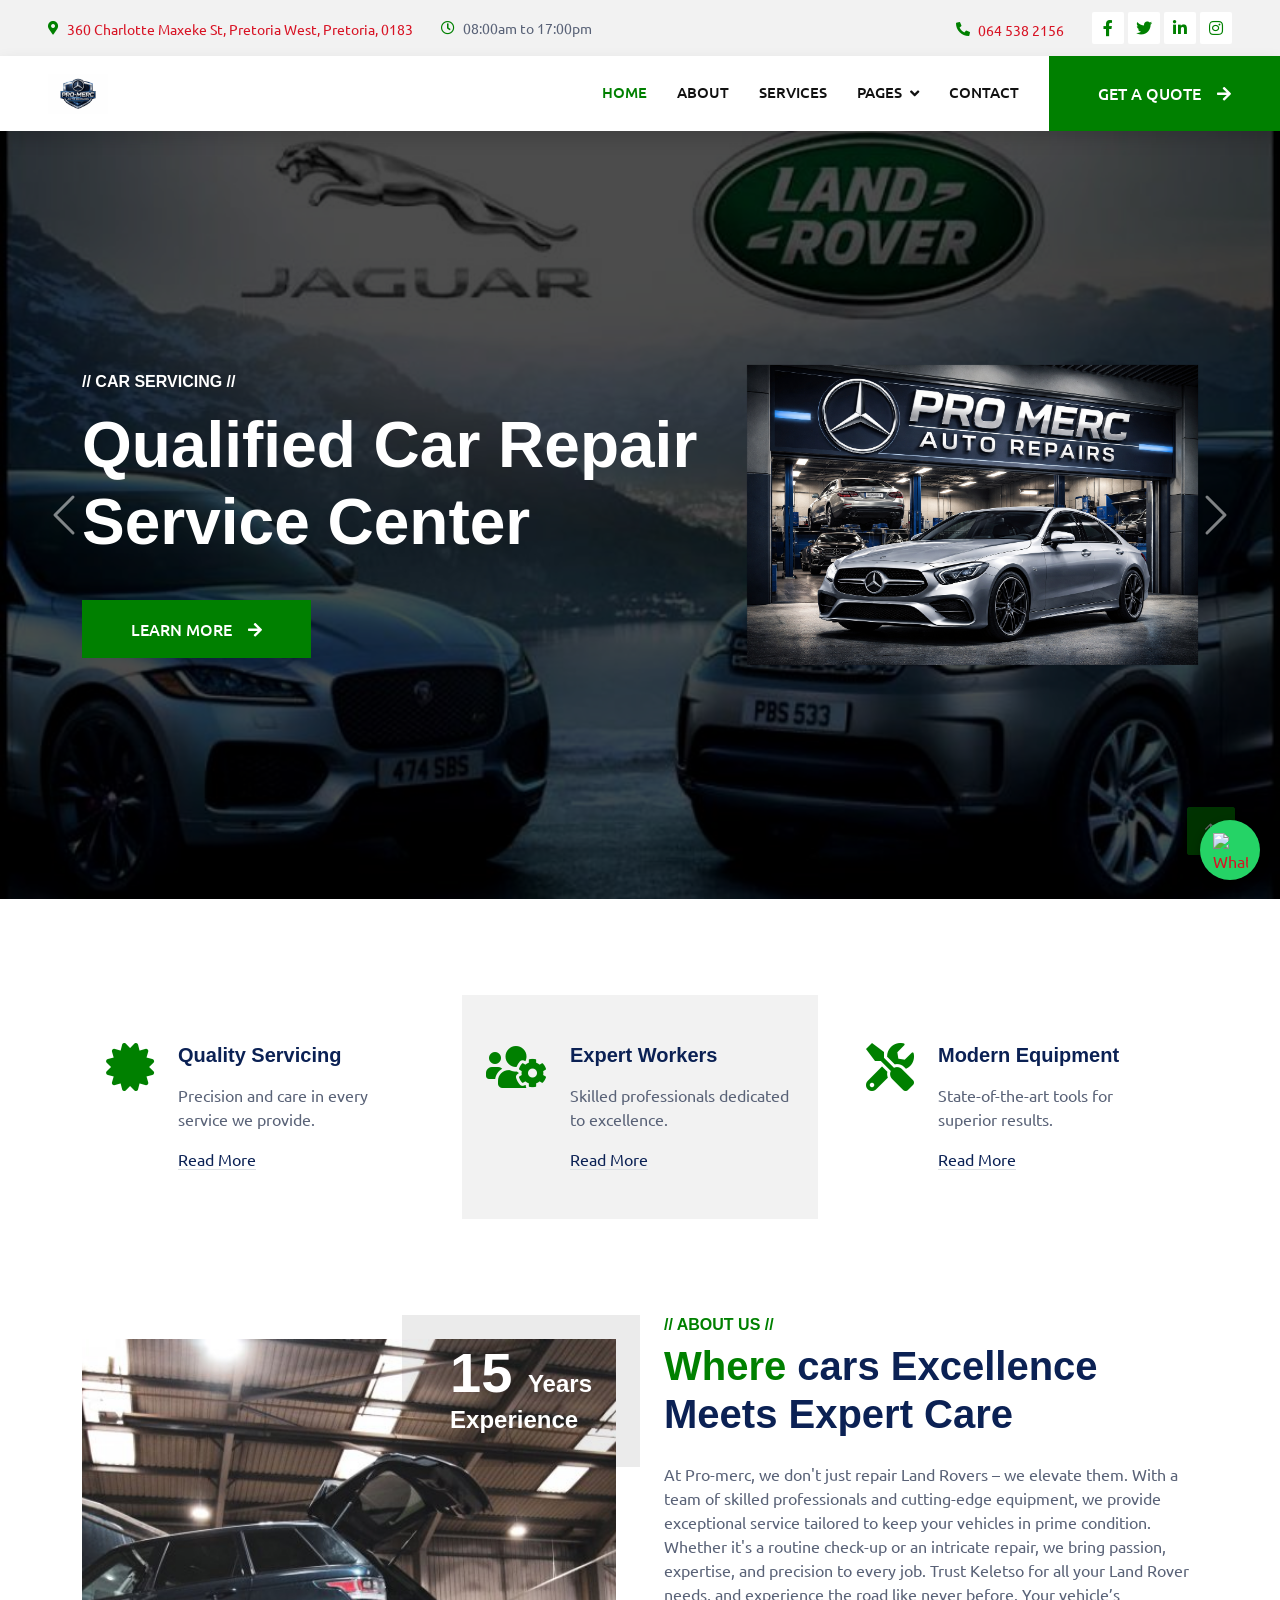
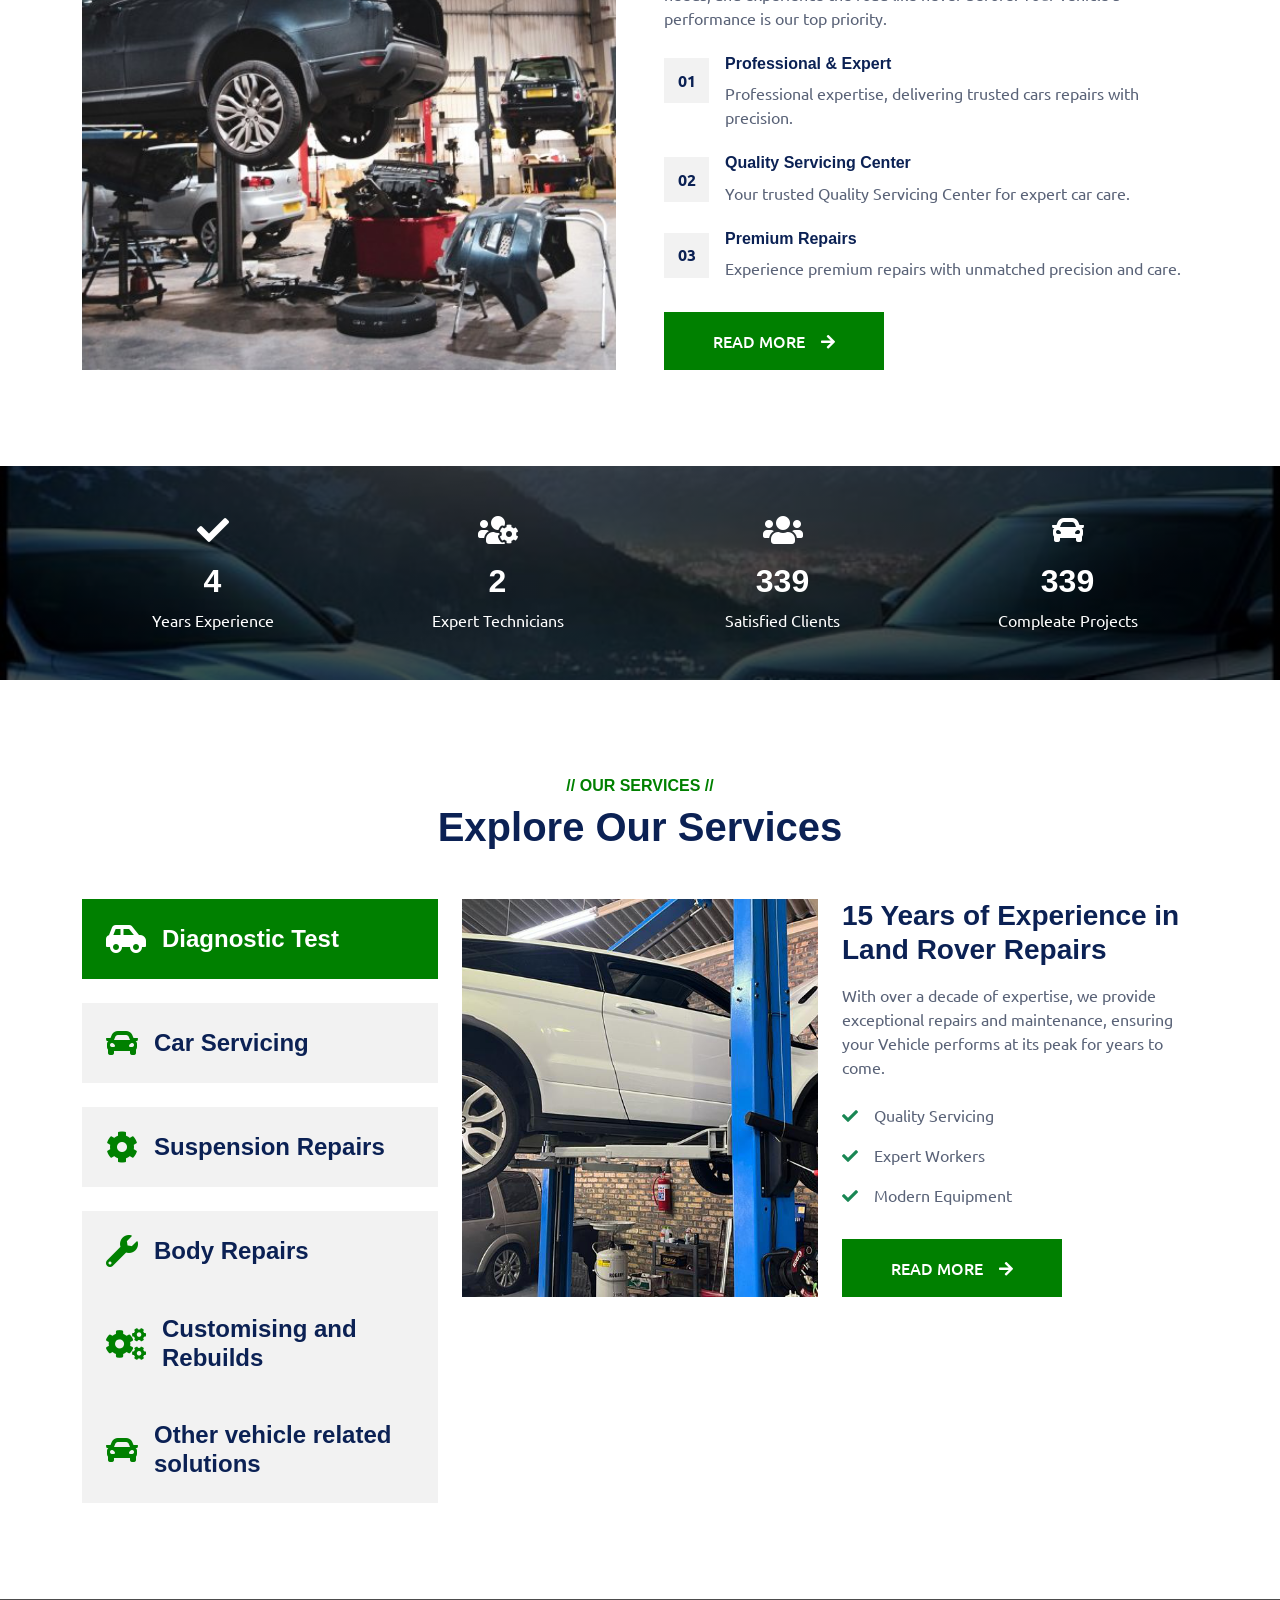
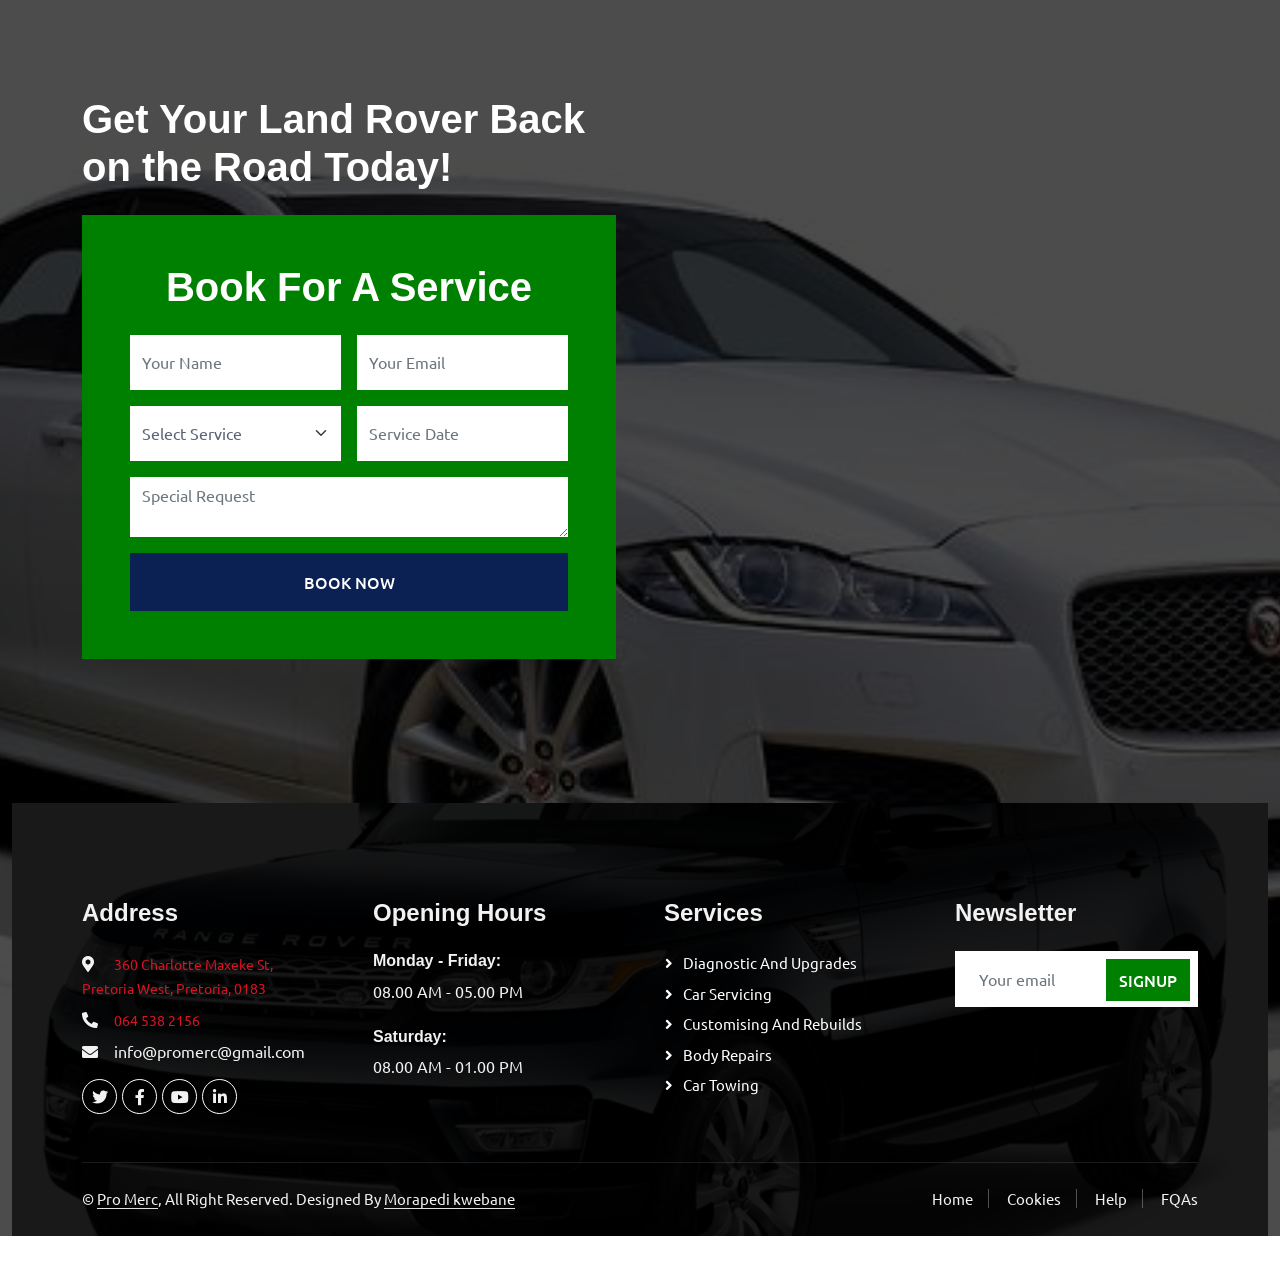
==== commit ef01ec9c: "Update index.html" ====
--- a/index.html
+++ b/index.html
@@ -94,7 +94,7 @@
     <!-- Navbar Start -->
     <nav class="navbar navbar-expand-lg bg-white navbar-light shadow sticky-top p-0">
        <a href="index.html" class="navbar-brand d-flex align-items-center px-4 px-lg-5">
-            <h2 class="m-0 text-primary"> <img src="img/klogo.jpeg" alt="Logo" style="height: 40px; width: auto; max-width: 100%;"></h2>
+            <h2 class="m-0 text-primary"> <img src="img/pro2.png" alt="Logo" style="height: 40px; width: auto; max-width: 100%;"></h2>
         </a>
 
         <button type="button" class="navbar-toggler me-4" data-bs-toggle="collapse" data-bs-target="#navbarCollapse">
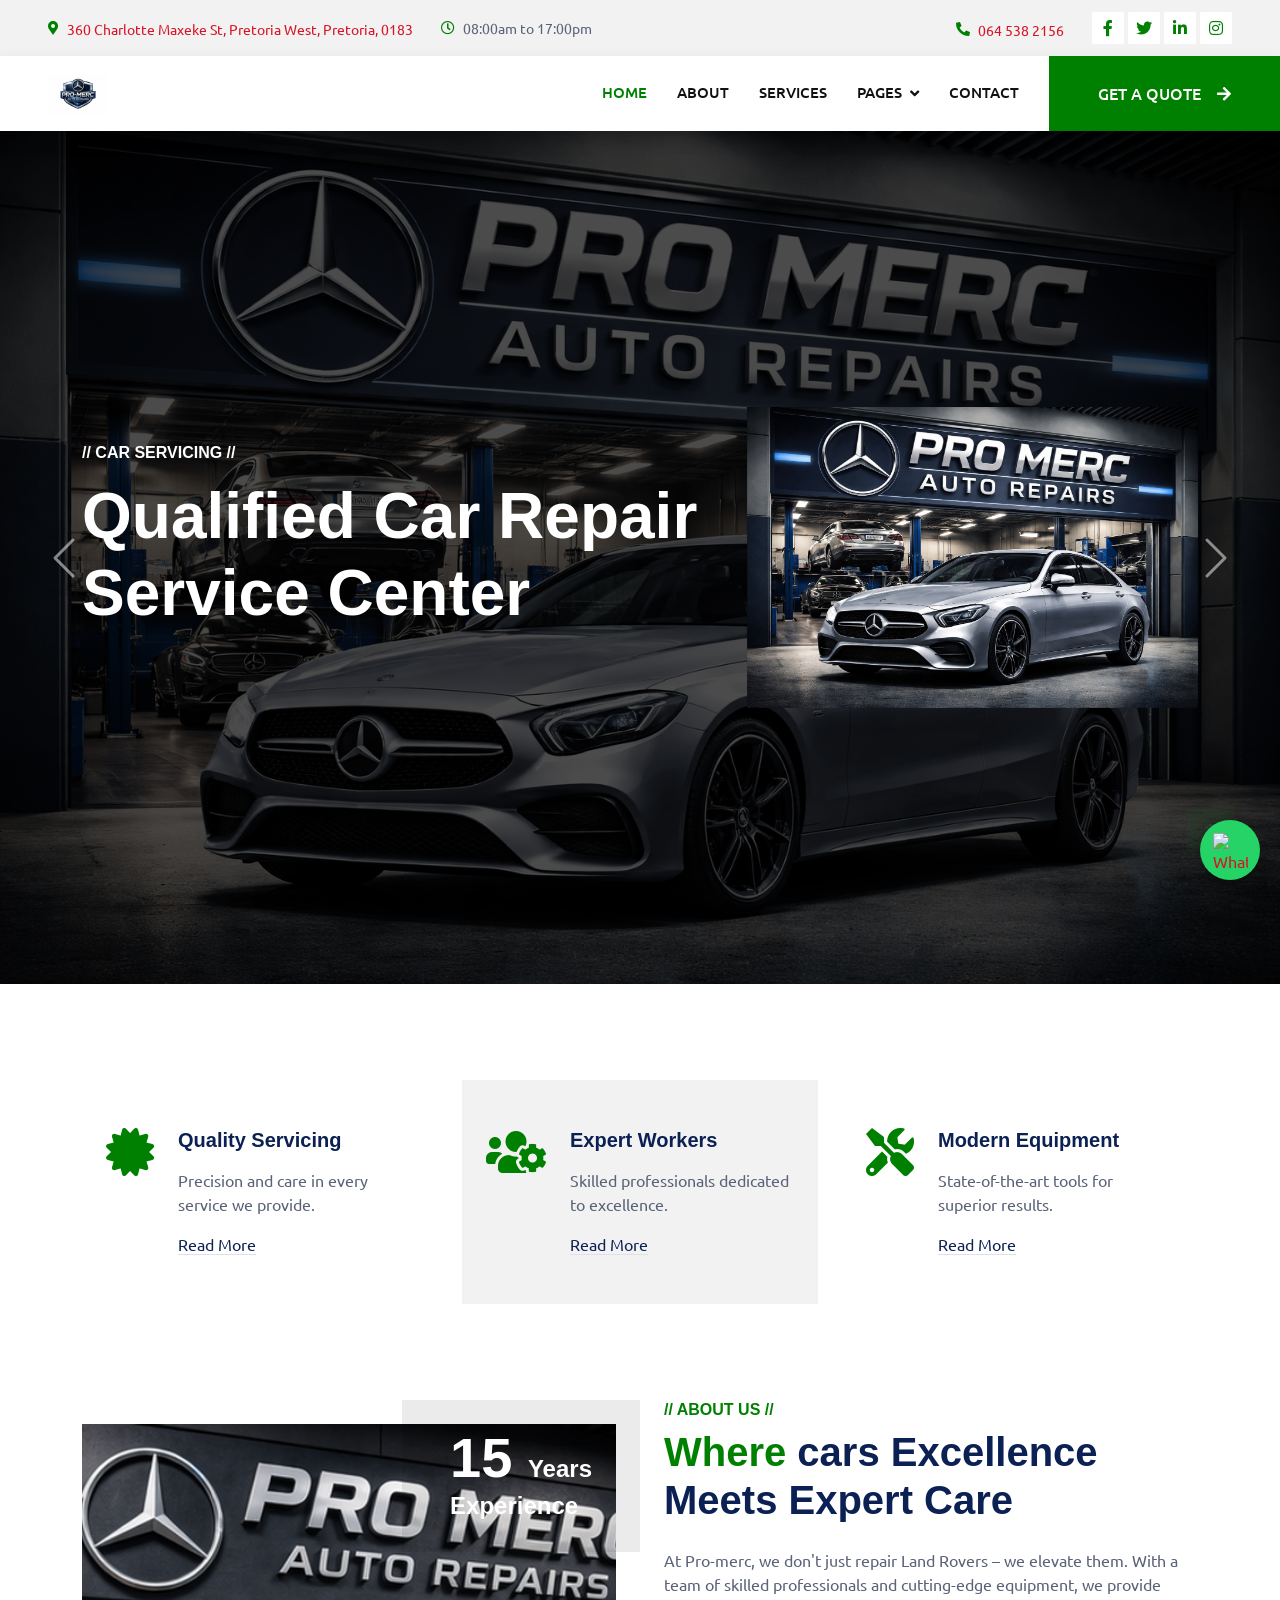
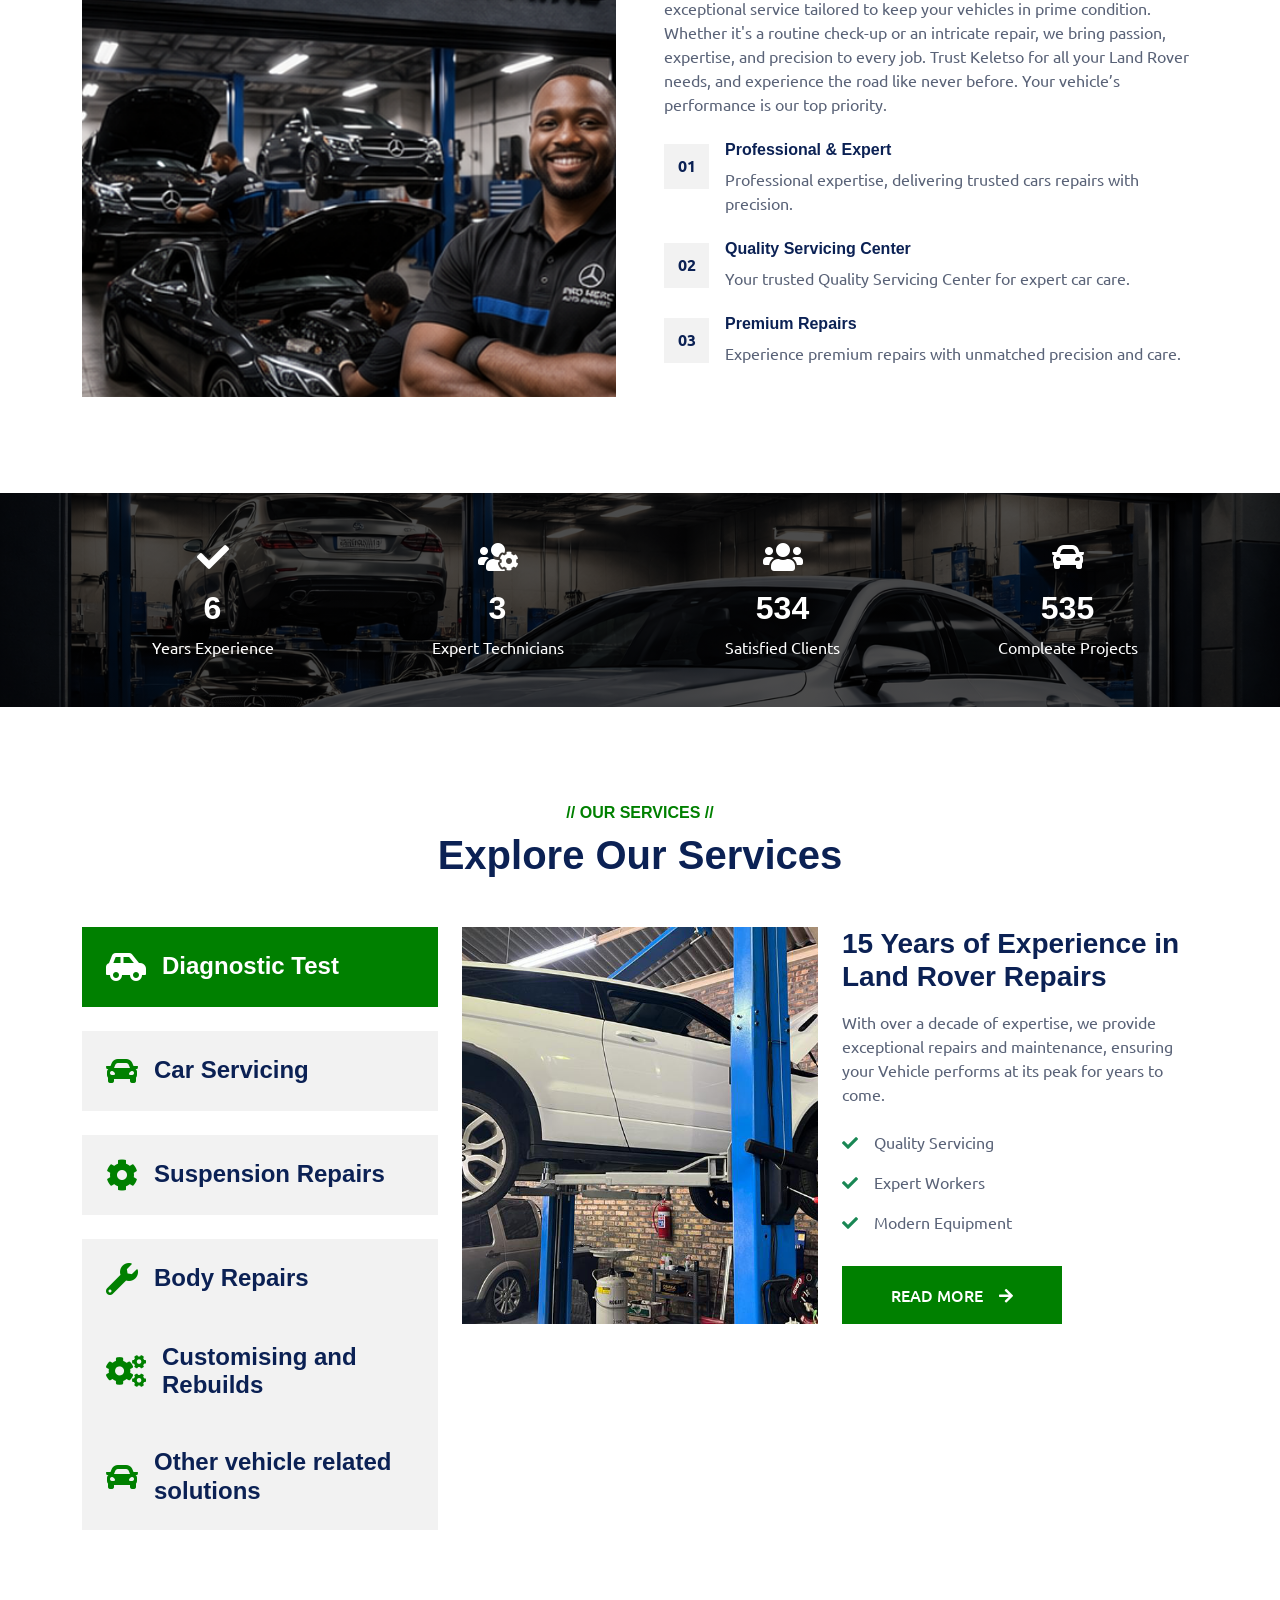
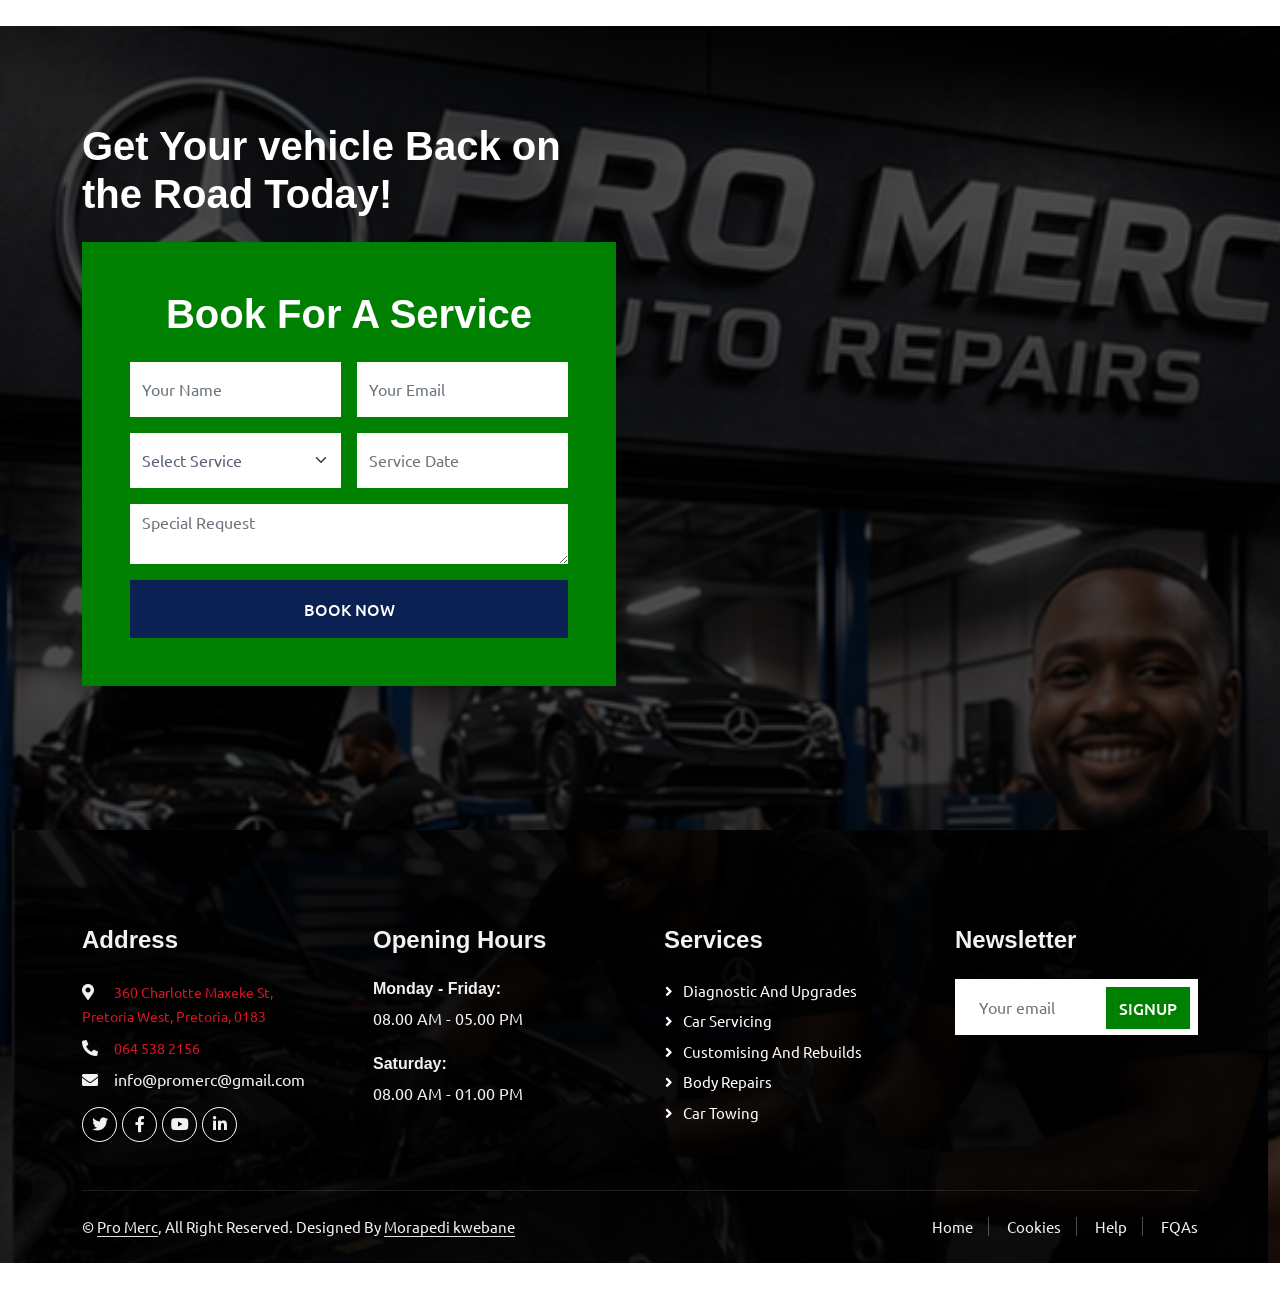
==== commit 52e2b4bd: "Update index.html" ====
--- a/index.html
+++ b/index.html
@@ -125,14 +125,14 @@
         <div id="header-carousel" class="carousel slide" data-bs-ride="carousel">
             <div class="carousel-inner">
                 <div class="carousel-item active">
-                    <img class="w-100" src="img/new4.jpg" alt="Image">
+                    <img class="w-100" src="img/pro1.png" alt="Image">
                     <div class="carousel-caption d-flex align-items-center">
                         <div class="container">
                             <div class="row align-items-center justify-content-center justify-content-lg-start">
                                 <div class="col-10 col-lg-7 text-center text-lg-start">
                                     <h6 class="text-white text-uppercase mb-3 animated slideInDown">// Car Servicing //</h6>
                                     <h1 class="display-3 text-white mb-4 pb-3 animated slideInDown">Qualified Car Repair Service Center</h1>
-                                    <a href="" class="btn btn-primary py-3 px-5 animated slideInDown">Learn More<i class="fa fa-arrow-right ms-3"></i></a>
+                                    
                                 </div>
                                 <div class="col-lg-5 d-none d-lg-flex animated zoomIn">
                                     <img class="img-fluid" src="img/pro1.png" alt="">
@@ -142,14 +142,14 @@
                     </div>
                 </div>
                 <div class="carousel-item">
-                    <img class="w-100" src="img/new2.jpg" alt="Image">
+                    <img class="w-100" src="img/pro5.png" alt="Image">
                     <div class="carousel-caption d-flex align-items-center">
                         <div class="container">
                             <div class="row align-items-center justify-content-center justify-content-lg-start">
                                 <div class="col-10 col-lg-7 text-center text-lg-start">
                                     <h6 class="text-white text-uppercase mb-3 animated slideInDown">// Car Servicing //</h6>
                                     <h1 class="display-3 text-white mb-4 pb-3 animated slideInDown">Qualified Car Repair Service Center</h1>
-                                    <a href="" class="btn btn-primary py-3 px-5 animated slideInDown">Learn More<i class="fa fa-arrow-right ms-3"></i></a>
+                                    
                                 </div>
                                 <div class="col-lg-5 d-none d-lg-flex animated zoomIn">
                                     <img class="img-fluid" src="img/new3.png" alt="">
@@ -220,7 +220,7 @@
             <div class="row g-5">
                 <div class="col-lg-6 pt-4" style="min-height: 400px;">
                     <div class="position-relative h-100 wow fadeIn" data-wow-delay="0.1s">
-                        <img class="position-absolute img-fluid w-100 h-100" src="img/r3.jpg" style="object-fit: cover;" alt="">
+                        <img class="position-absolute img-fluid w-100 h-100" src="img/pro7.png" style="object-fit: cover;" alt="">
                         <div class="position-absolute top-0 end-0 mt-n4 me-n4 py-4 px-5" style="background: rgba(0, 0, 0, .08);">
                             <h1 class="display-4 text-white mb-0">15 <span class="fs-4">Years</span></h1>
                             <h4 class="text-white">Experience</h4>
@@ -266,7 +266,7 @@
                             </div>
                         </div>
                     </div>
-                    <a href="" class="btn btn-primary py-3 px-5">Read More<i class="fa fa-arrow-right ms-3"></i></a>
+                    
                 </div>
             </div>
         </div>
@@ -428,7 +428,7 @@
             <div class="row gx-5">
                 <div class="col-lg-6 py-5">
                     <div class="py-5">
-                        <h1 class="text-white mb-4">Get Your Land Rover Back on the Road Today!</h1>
+                        <h1 class="text-white mb-4">Get Your vehicle Back on the Road Today!</h1>
                         <p class="Book our expert repair services now and experience the difference with professional care, precision, and reliable performance for your Land Rover. Let us keep your vehicle in top shape for all your adventures ahead!.</p>
                     </div>
                 </div>
--- a/css/style.css
+++ b/css/style.css
@@ -195,7 +195,7 @@
 
 /*** Facts ***/
 .fact {
-    background: linear-gradient(rgba(0, 0, 0, .7), rgba(0, 0, 0, .7)), url(../img/new4.jpg);
+    background: linear-gradient(rgba(0, 0, 0, .7), rgba(0, 0, 0, .7)), url(../img/pro1.png);
     background-position: center center;
     background-repeat: no-repeat;
     background-size: cover;
@@ -219,7 +219,7 @@
 
 /*** Booking ***/
 .booking {
-    background: linear-gradient(rgba(0, 0, 0, .7), rgba(0, 0, 0, .7)), url(../img/new3.jpg) center center no-repeat;
+    background: linear-gradient(rgba(0, 0, 0, .7), rgba(0, 0, 0, .7)), url(../img/pro7.png) center center no-repeat;
     background-size: cover;
 }
 
@@ -314,7 +314,7 @@
 
 /*** Footer ***/
 .footer {
-    background: linear-gradient(rgba(0, 0, 0, .9), rgba(0, 0, 0, .9)), url(../img/new1.jpg) center center no-repeat;
+    background: linear-gradient(rgba(0, 0, 0, .9), rgba(0, 0, 0, .9)), url(../img/pro5.png) center center no-repeat;
     background-size: cover;
 }
 
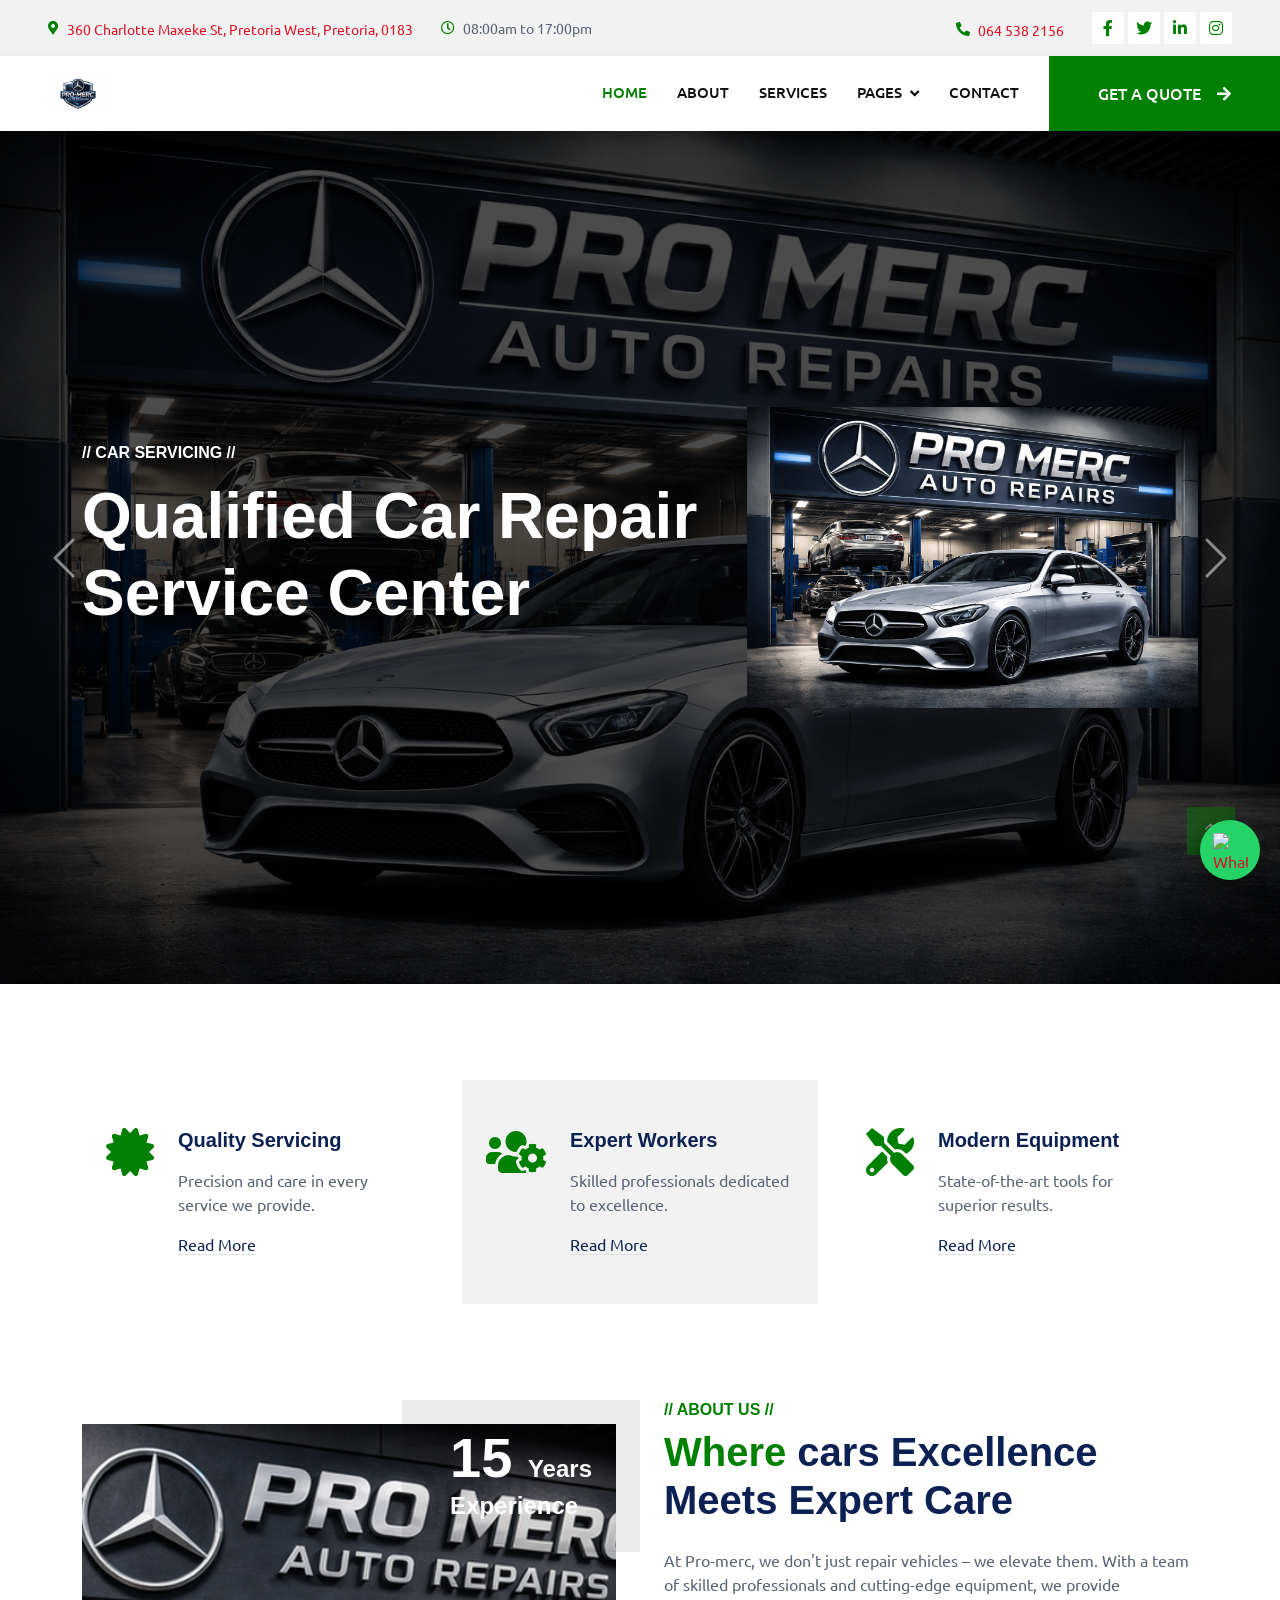
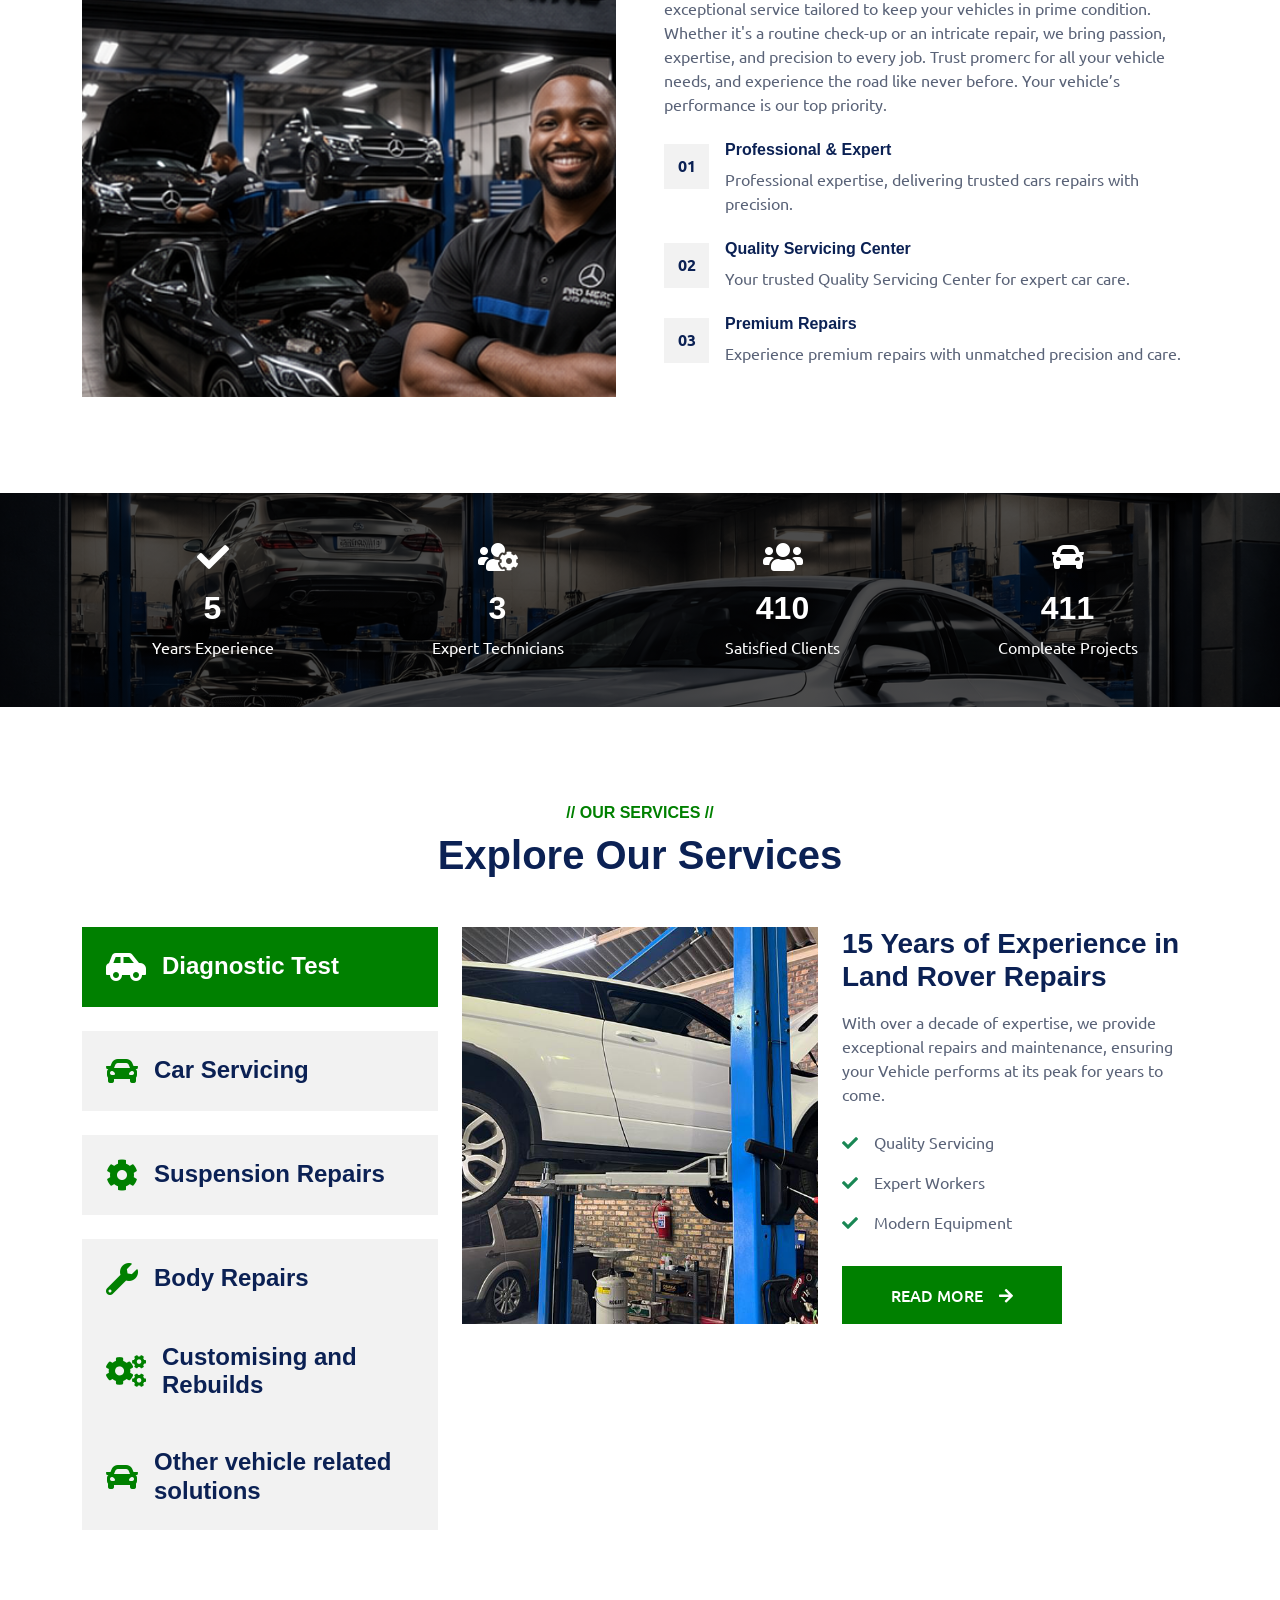
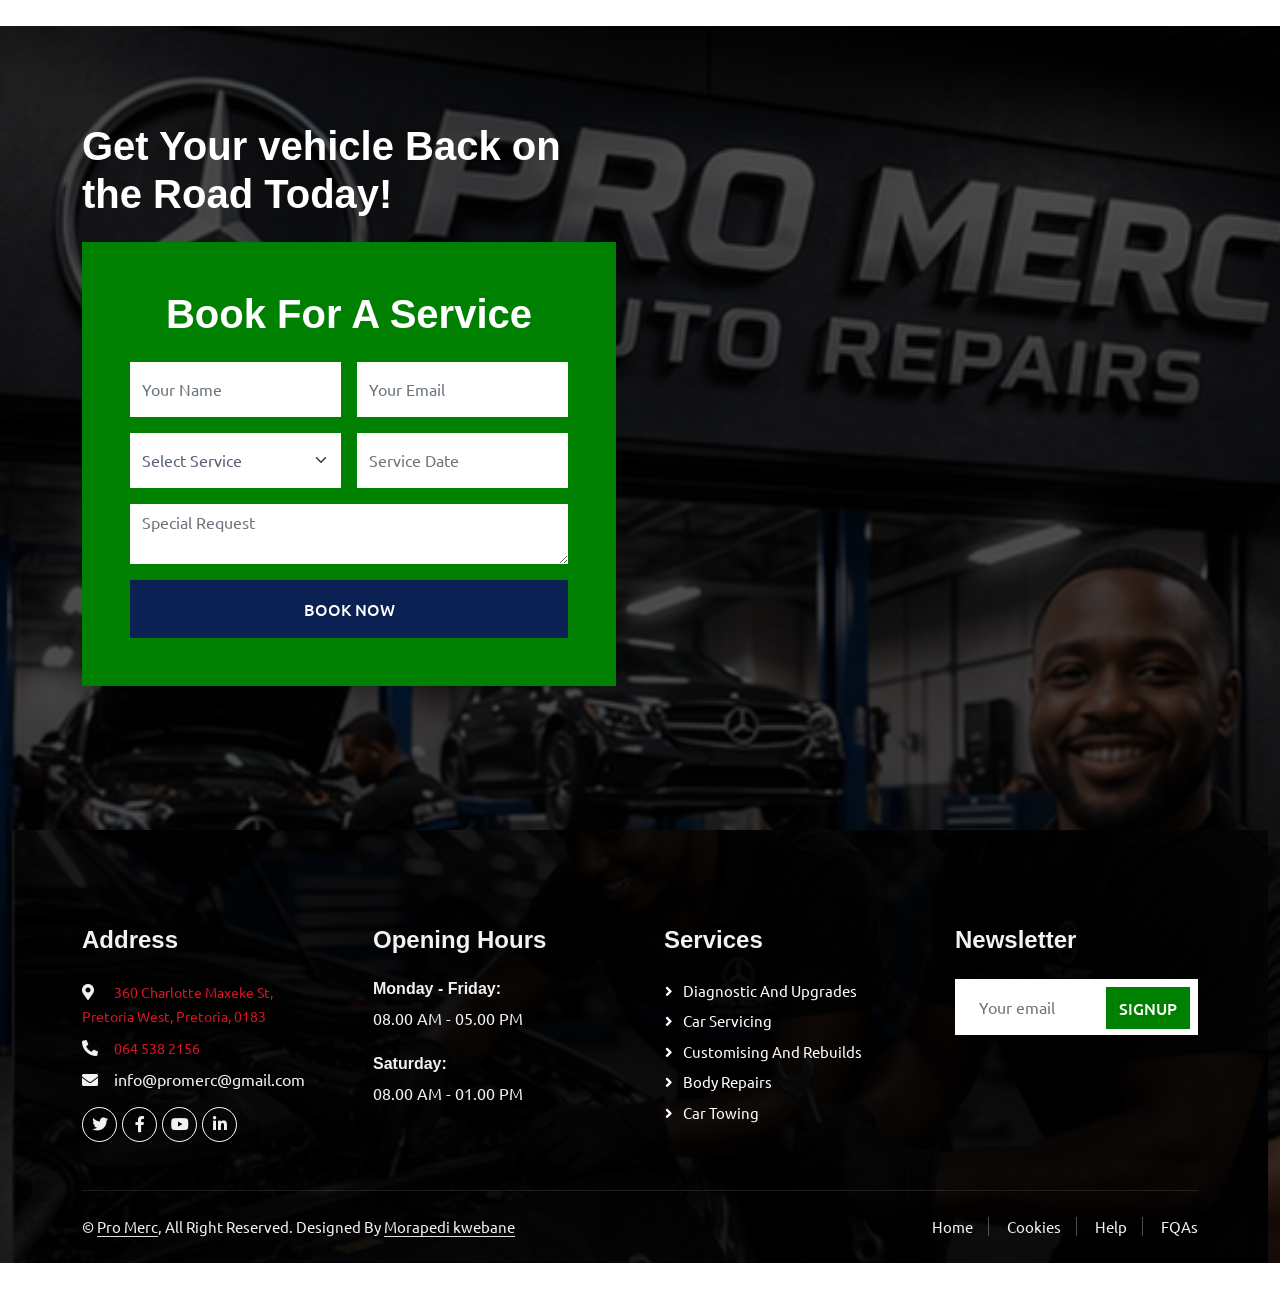
==== commit ca507892: "Update index.html" ====
--- a/index.html
+++ b/index.html
@@ -230,7 +230,7 @@
                 <div class="col-lg-6">
                     <h6 class="text-primary text-uppercase">// About Us //</h6>
                     <h1 class="mb-4"><span class="text-primary">Where </span> cars Excellence Meets Expert Care</h1>
-                    <p class="mb-4">At Pro-merc, we don't just repair Land Rovers – we elevate them. With a team of skilled professionals and cutting-edge equipment, we provide exceptional service tailored to keep your vehicles in prime condition. Whether it's a routine check-up or an intricate repair, we bring passion, expertise, and precision to every job. Trust Keletso for all your Land Rover needs, and experience the road like never before. Your vehicle’s performance is our top priority.</p>
+                    <p class="mb-4">At Pro-merc, we don't just repair vehicles – we elevate them. With a team of skilled professionals and cutting-edge equipment, we provide exceptional service tailored to keep your vehicles in prime condition. Whether it's a routine check-up or an intricate repair, we bring passion, expertise, and precision to every job. Trust promerc for all your vehicle needs, and experience the road like never before. Your vehicle’s performance is our top priority.</p>
                     <div class="row g-4 mb-3 pb-3">
                         <div class="col-12 wow fadeIn" data-wow-delay="0.1s">
                             <div class="d-flex">
@@ -448,7 +448,7 @@
                                     <select class="form-select border-0" style="height: 55px;">
                                         <option selected>Select  Service</option>
                                         <option value="1">minor nd major services</option>
-                                        <option value="2">Sell runners and non-runners vehicles</option>
+                                       
                                         <option value="3">Mechanical repairs</option>
                                     </select>
                                 </div>
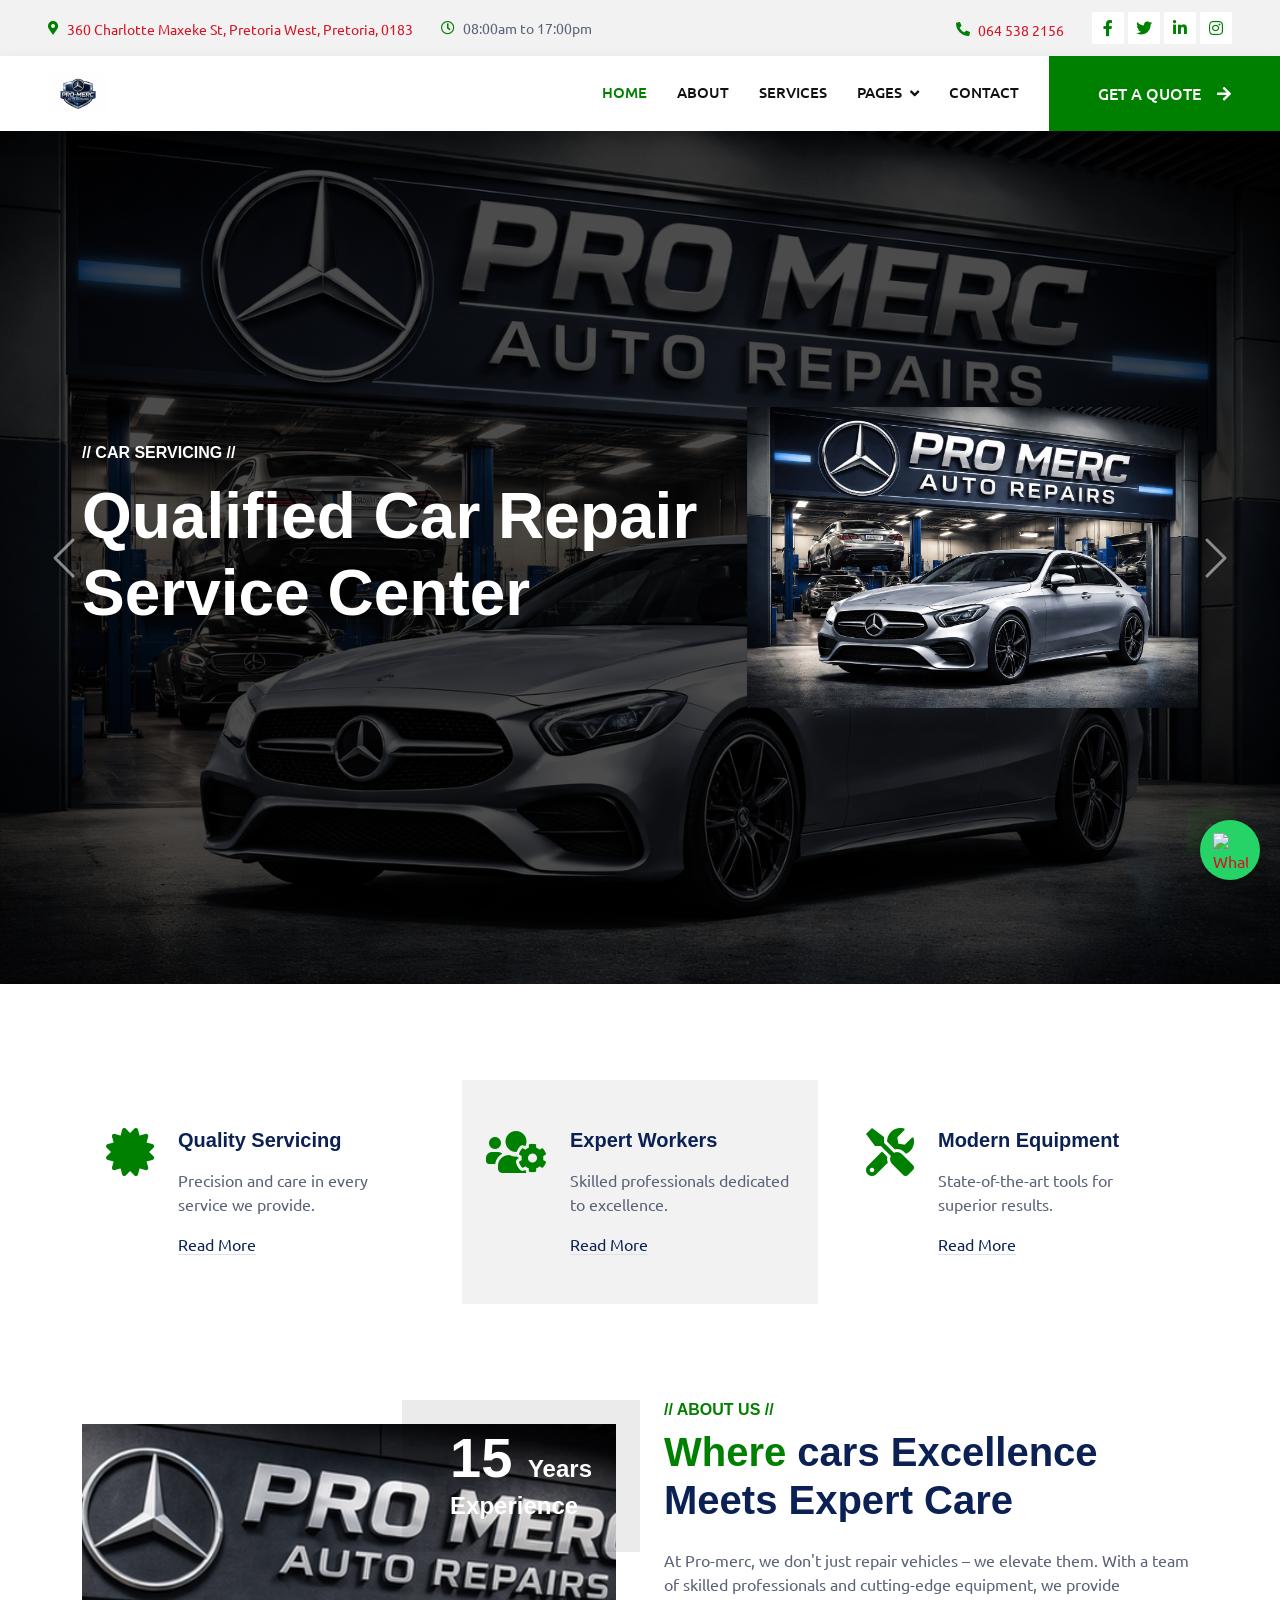
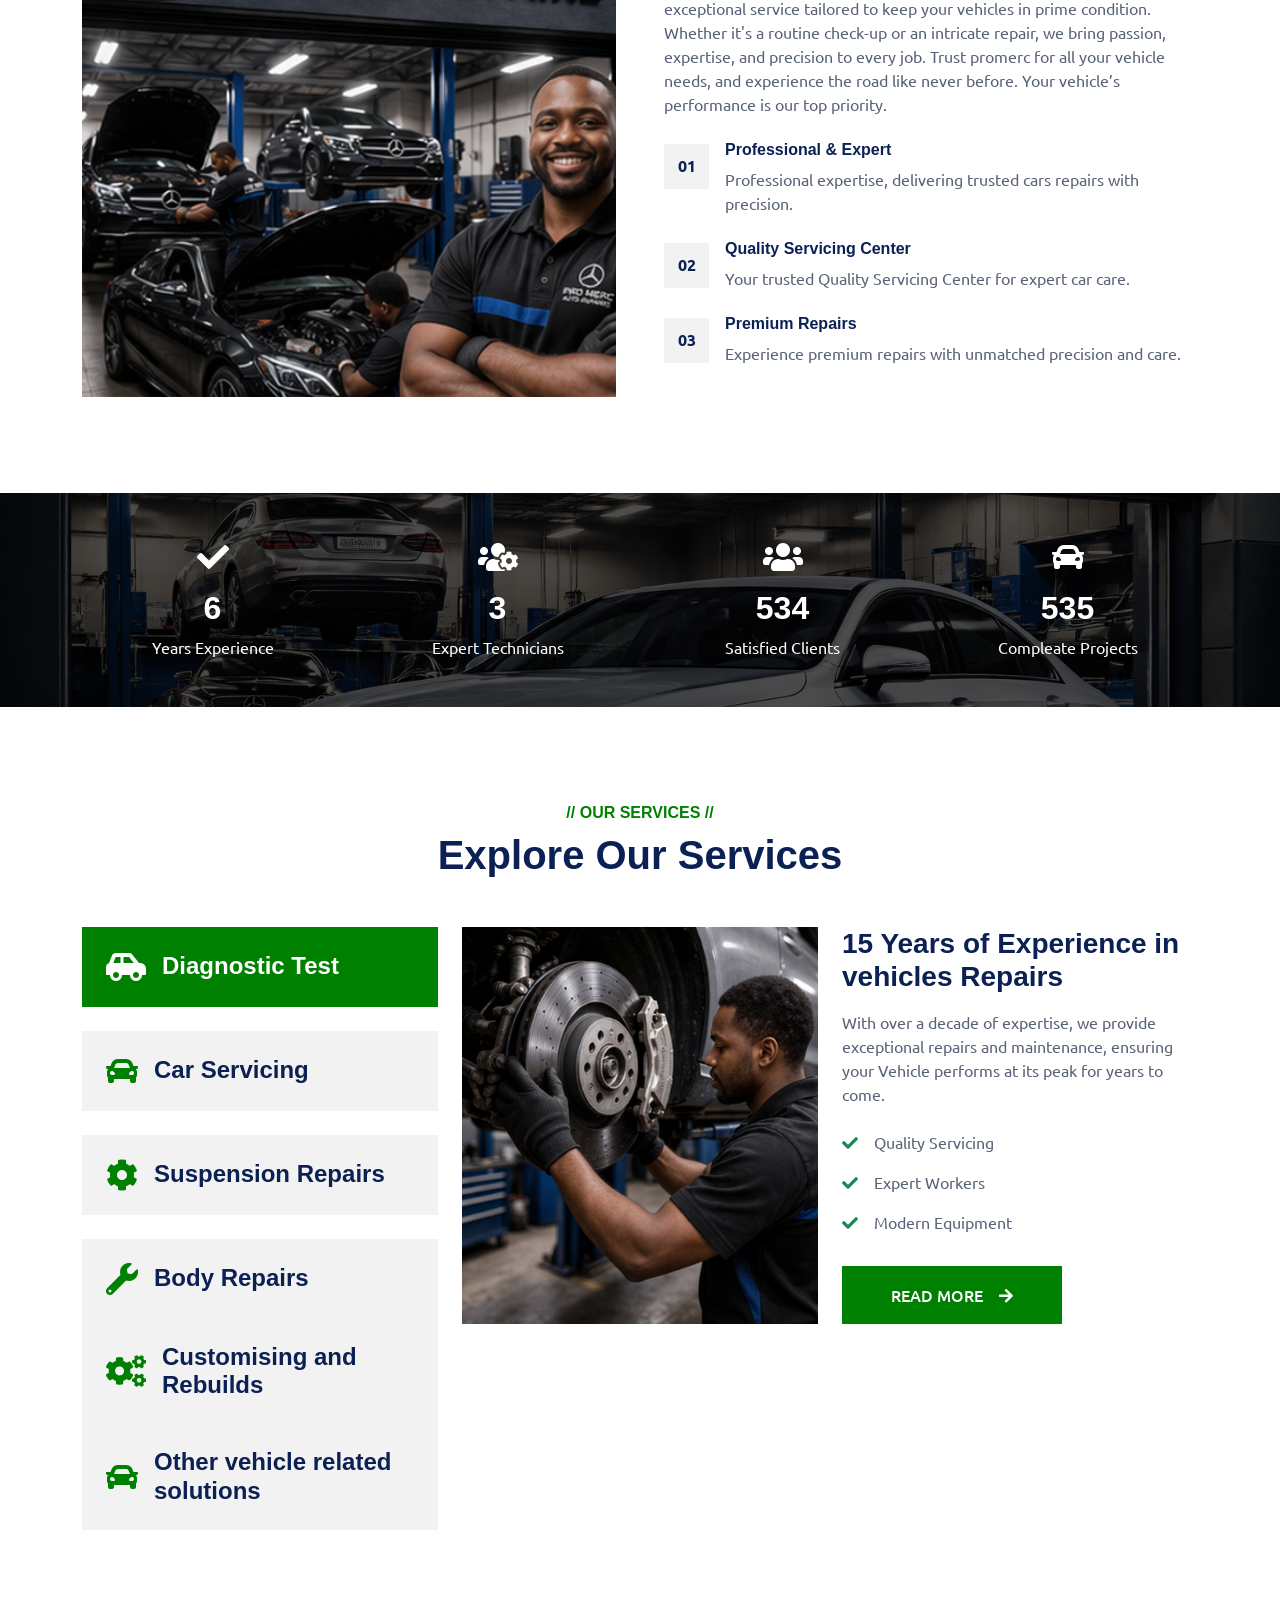
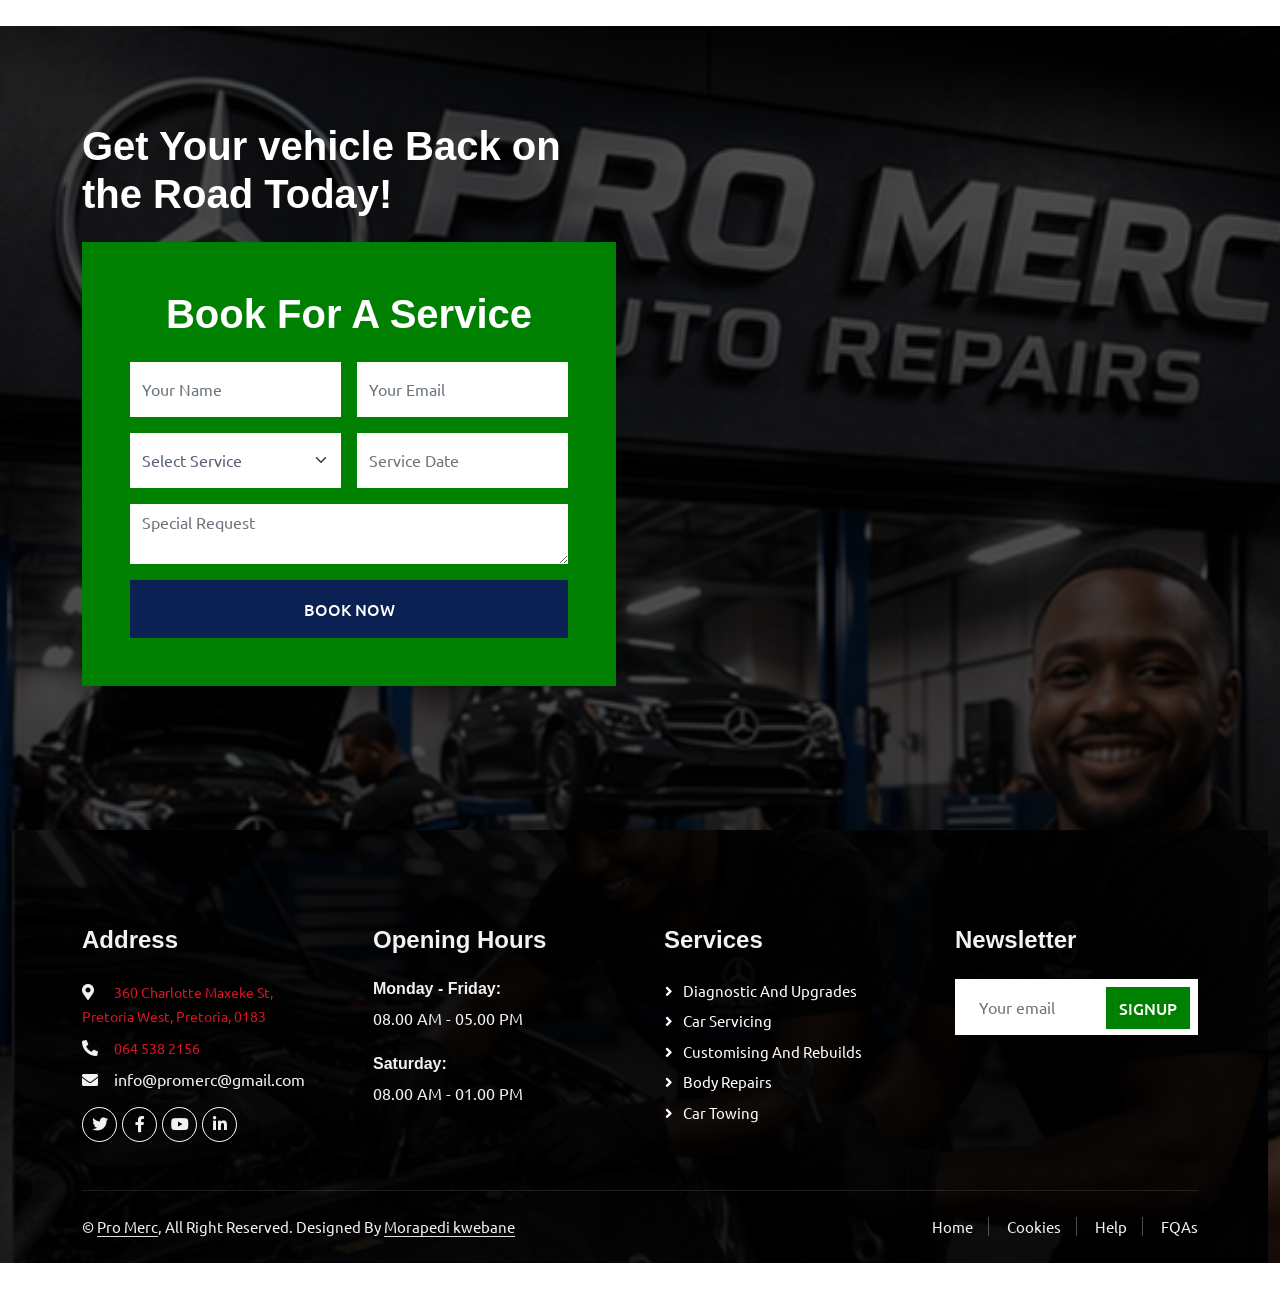
==== commit 1d2d63b1: "Update index.html" ====
--- a/index.html
+++ b/index.html
@@ -346,12 +346,12 @@
                             <div class="row g-4">
                                 <div class="col-md-6" style="min-height: 350px;">
                                     <div class="position-relative h-100">
-                                        <img class="position-absolute img-fluid w-100 h-100" src="img/r1.jpg"
+                                        <img class="position-absolute img-fluid w-100 h-100" src="img/pro6.png"
                                             style="object-fit: cover;" alt="">
                                     </div>
                                 </div>
                                 <div class="col-md-6">
-                                    <h3 class="mb-3">15 Years of Experience in Land Rover Repairs</h3>
+                                    <h3 class="mb-3">15 Years of Experience in vehicles Repairs</h3>
                                     <p class="mb-4">With over a decade of expertise, we provide exceptional repairs and maintenance, ensuring your Vehicle performs at its peak for years to come.</p>
                                     <p><i class="fa fa-check text-success me-3"></i>Quality Servicing</p>
                                     <p><i class="fa fa-check text-success me-3"></i>Expert Workers</p>
@@ -369,7 +369,7 @@
                                     </div>
                                 </div>
                                 <div class="col-md-6">
-                                    <h3 class="mb-3">15 Years of Experience in Land Rover Repairs</h3>
+                                    <h3 class="mb-3">15 Years of Experience in vehicles Repairs</h3>
                                     <p class="mb-4">With over a decade of expertise, we provide exceptional repairs and maintenance, ensuring your vehicle performs at its peak for years to come.</p>
                                     <p><i class="fa fa-check text-success me-3"></i>Quality Servicing</p>
                                     <p><i class="fa fa-check text-success me-3"></i>Expert Workers</p>
@@ -387,7 +387,7 @@
                                     </div>
                                 </div>
                                 <div class="col-md-6">
-                                    <h3 class="mb-3">15 Years of Experience in Land Rover Repairs</h3>
+                                    <h3 class="mb-3">15 Years of Experience in vehicles Repairs</h3>
                                     <p class="mb-4">With over a decade of expertise, we provide exceptional repairs and maintenance, ensuring your vehicle performs at its peak for years to come.</p>
                                     <p><i class="fa fa-check text-success me-3"></i>Quality Servicing</p>
                                     <p><i class="fa fa-check text-success me-3"></i>Expert Workers</p>
@@ -405,7 +405,7 @@
                                     </div>
                                 </div>
                                 <div class="col-md-6">
-                                    <h3 class="mb-3">15 Years of Experience in Land Rover Repairs</h3>
+                                    <h3 class="mb-3">15 Years of Experience in vehicles Repairs</h3>
                                     <p class="mb-4">With over a decade of expertise, we provide exceptional repairs and maintenance, ensuring your vehicle performs at its peak for years to come.</p>
                                     <p><i class="fa fa-check text-success me-3"></i>Quality Servicing</p>
                                     <p><i class="fa fa-check text-success me-3"></i>Expert Workers</p>
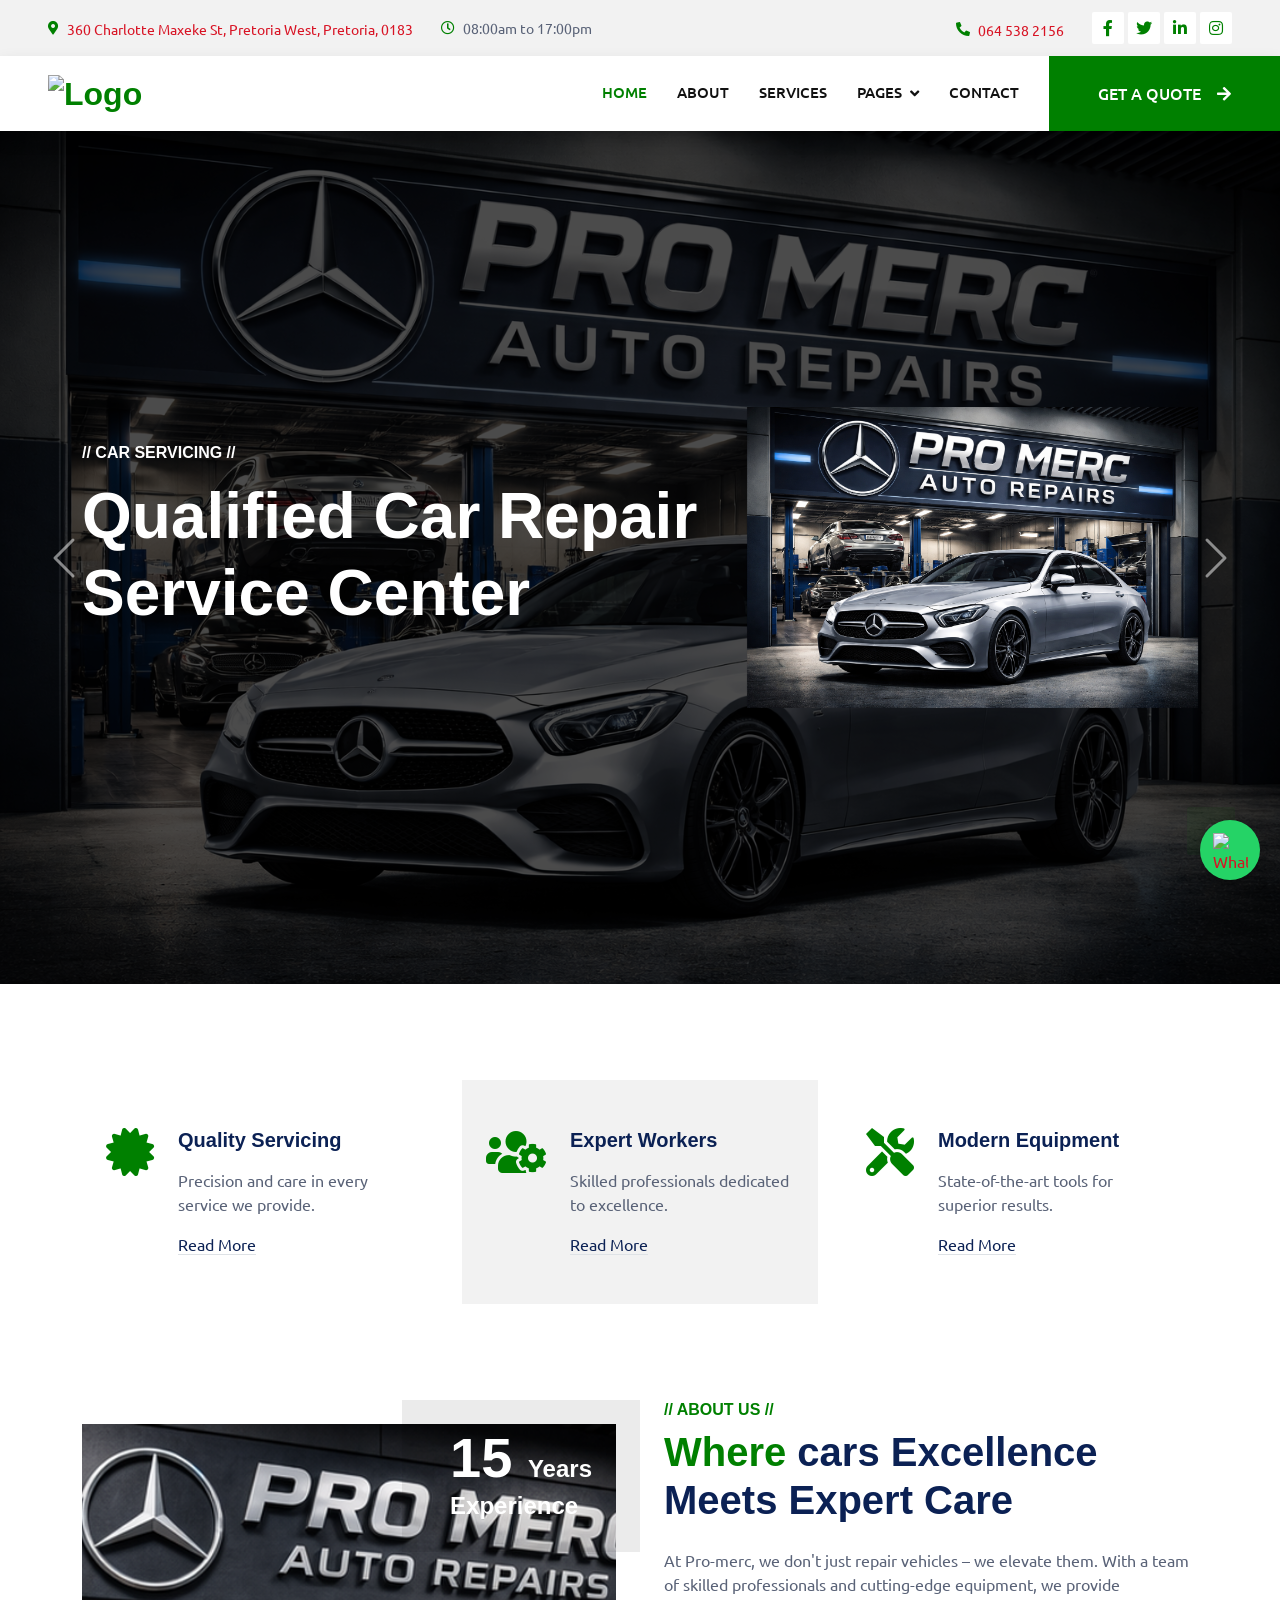
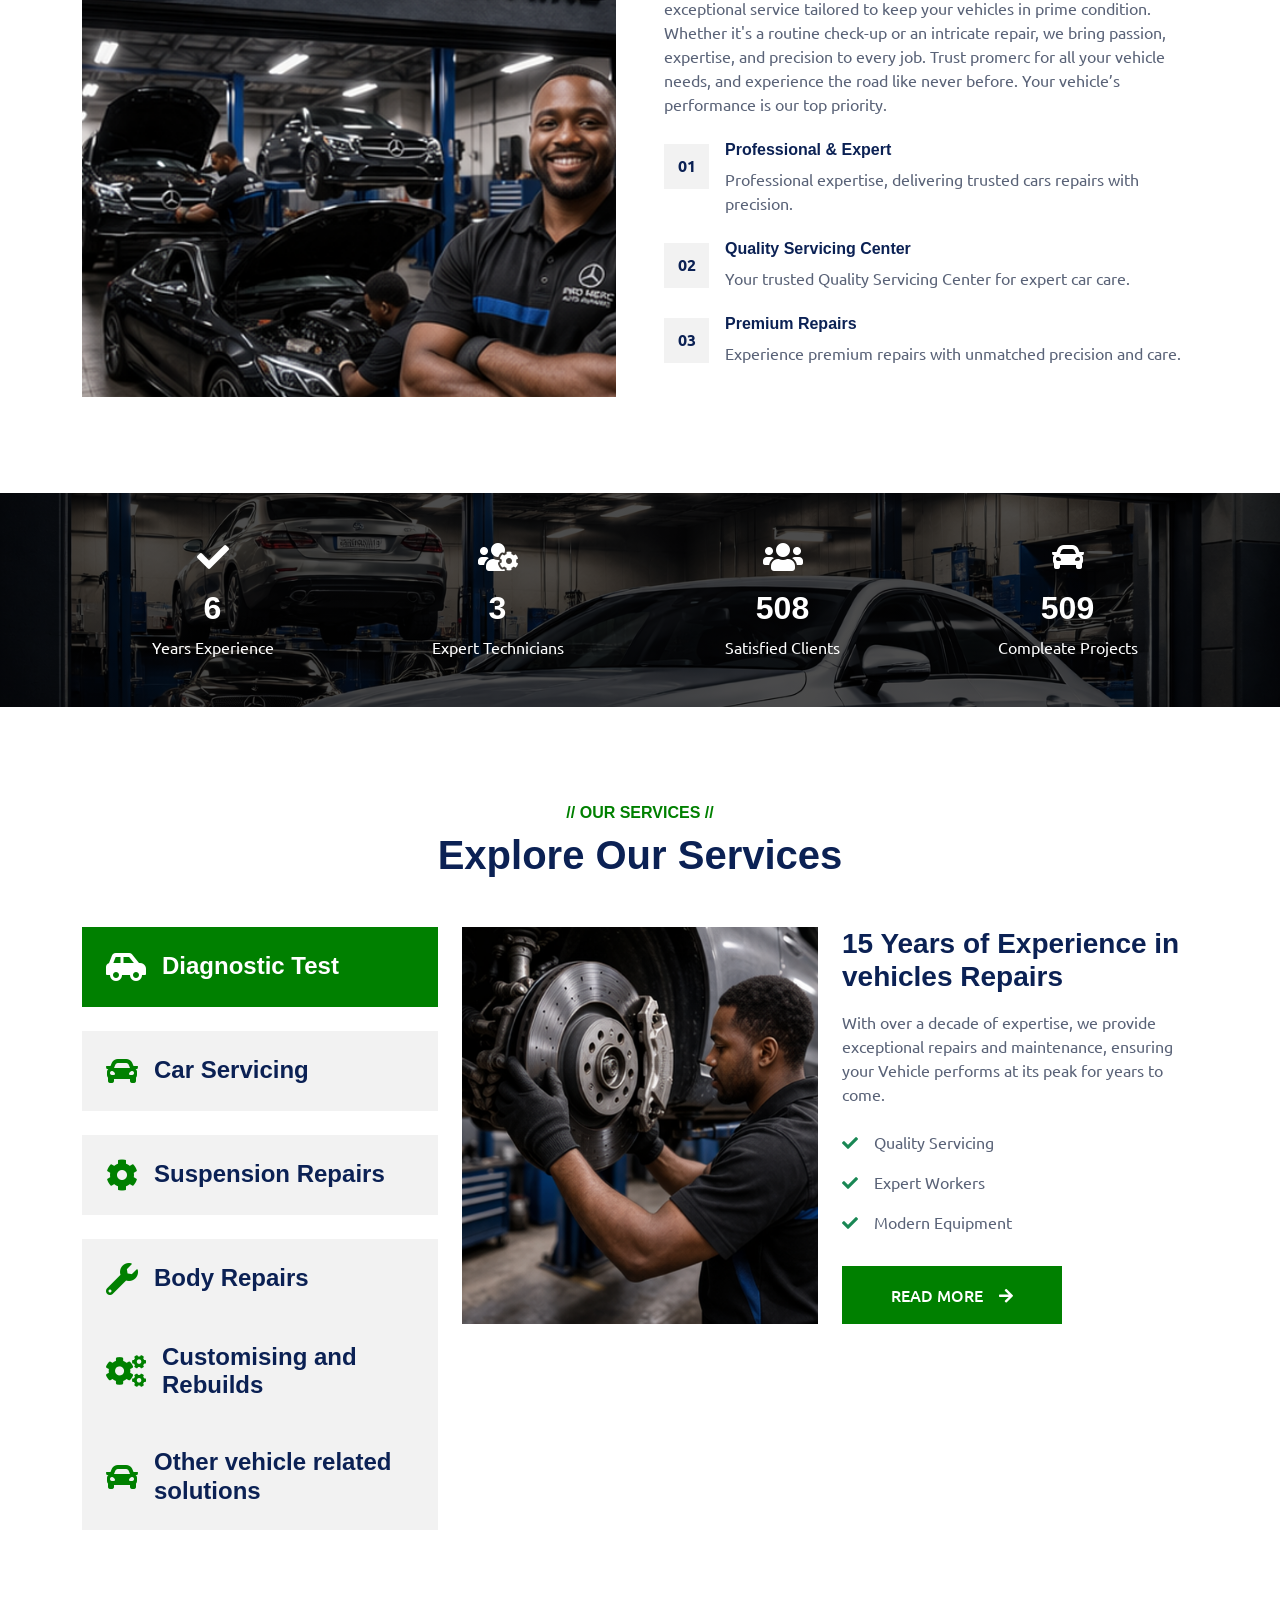
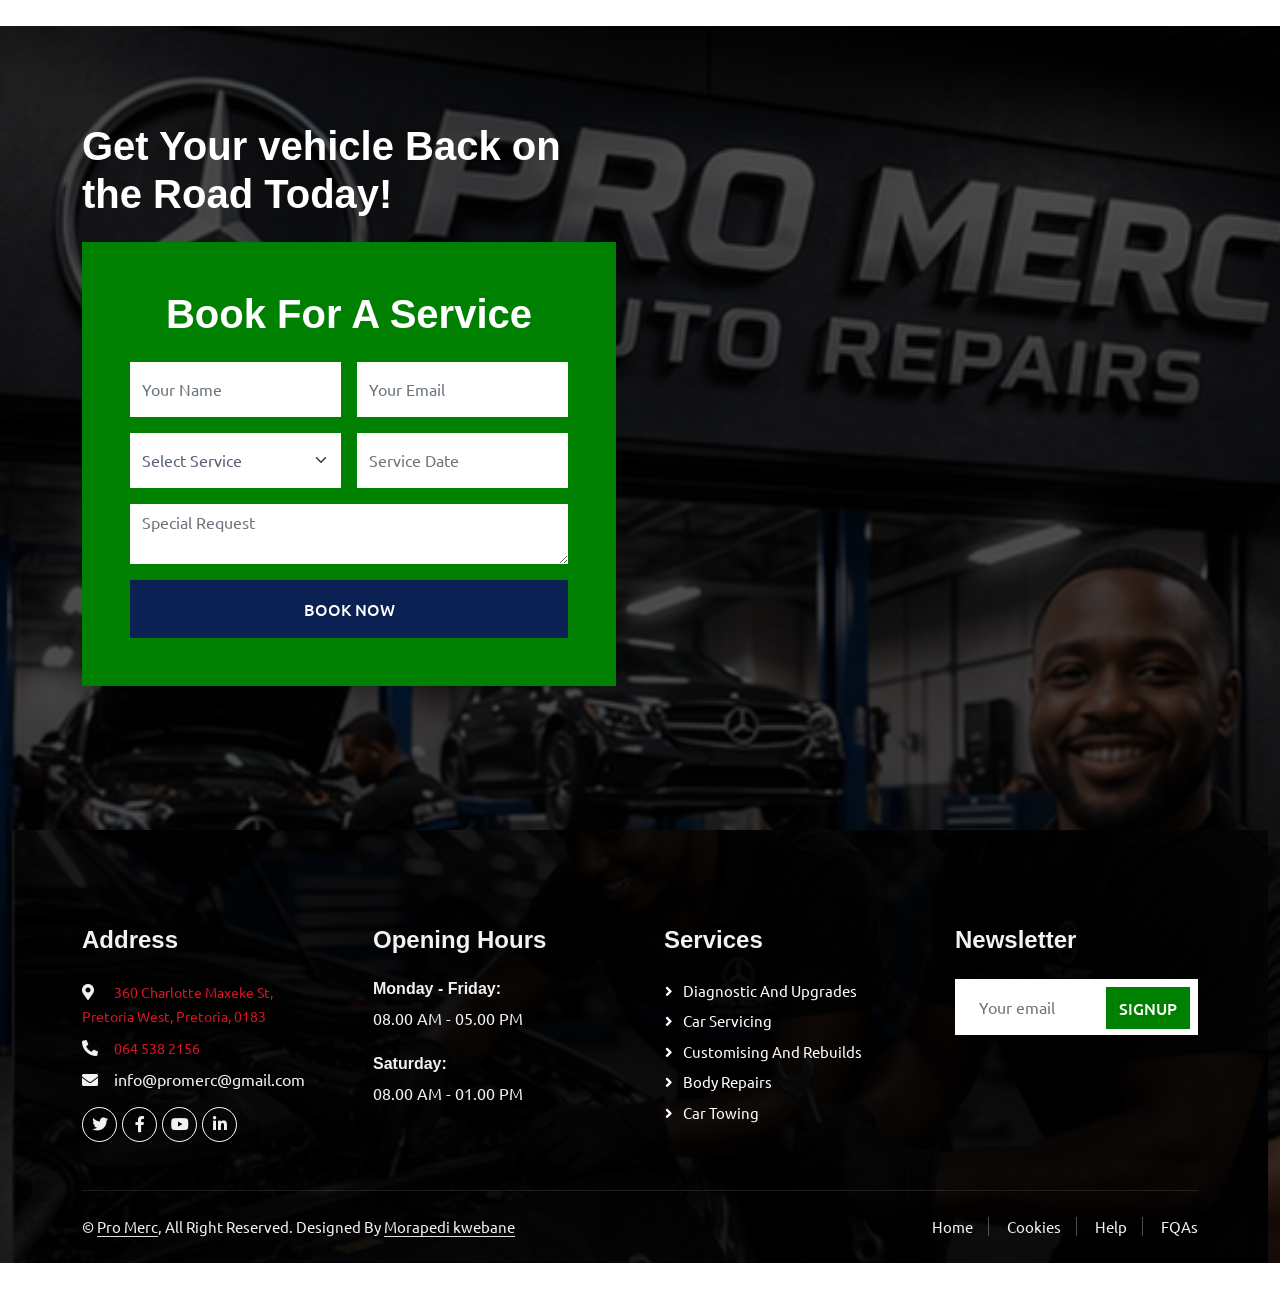
==== commit 6904dda5: "Update index.html" ====
--- a/index.html
+++ b/index.html
@@ -94,7 +94,7 @@
     <!-- Navbar Start -->
     <nav class="navbar navbar-expand-lg bg-white navbar-light shadow sticky-top p-0">
        <a href="index.html" class="navbar-brand d-flex align-items-center px-4 px-lg-5">
-            <h2 class="m-0 text-primary"> <img src="img/pro2.png" alt="Logo" style="height: 40px; width: auto; max-width: 100%;"></h2>
+            <h2 class="m-0 text-primary"> <img src="img/promerc.Jpg" alt="Logo" style="height: 40px; width: auto; max-width: 100%;"></h2>
         </a>
 
         <button type="button" class="navbar-toggler me-4" data-bs-toggle="collapse" data-bs-target="#navbarCollapse">
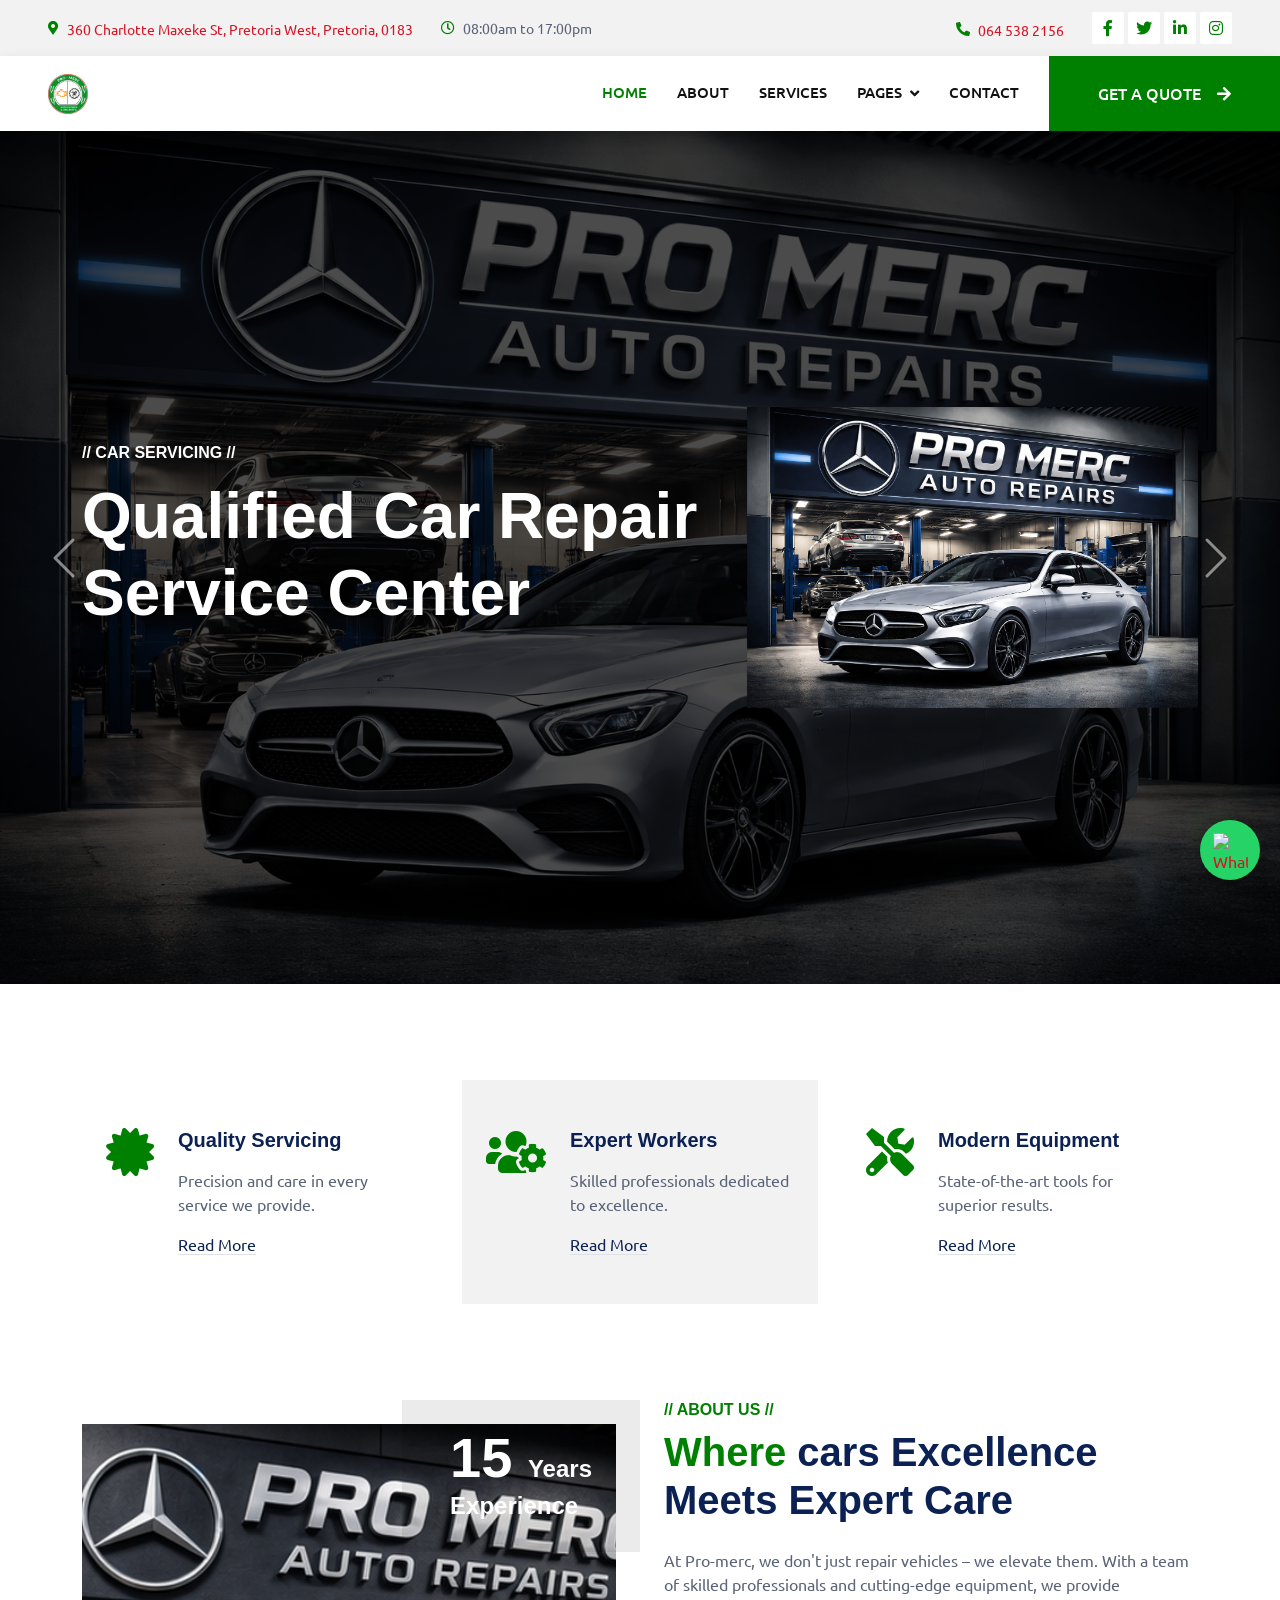
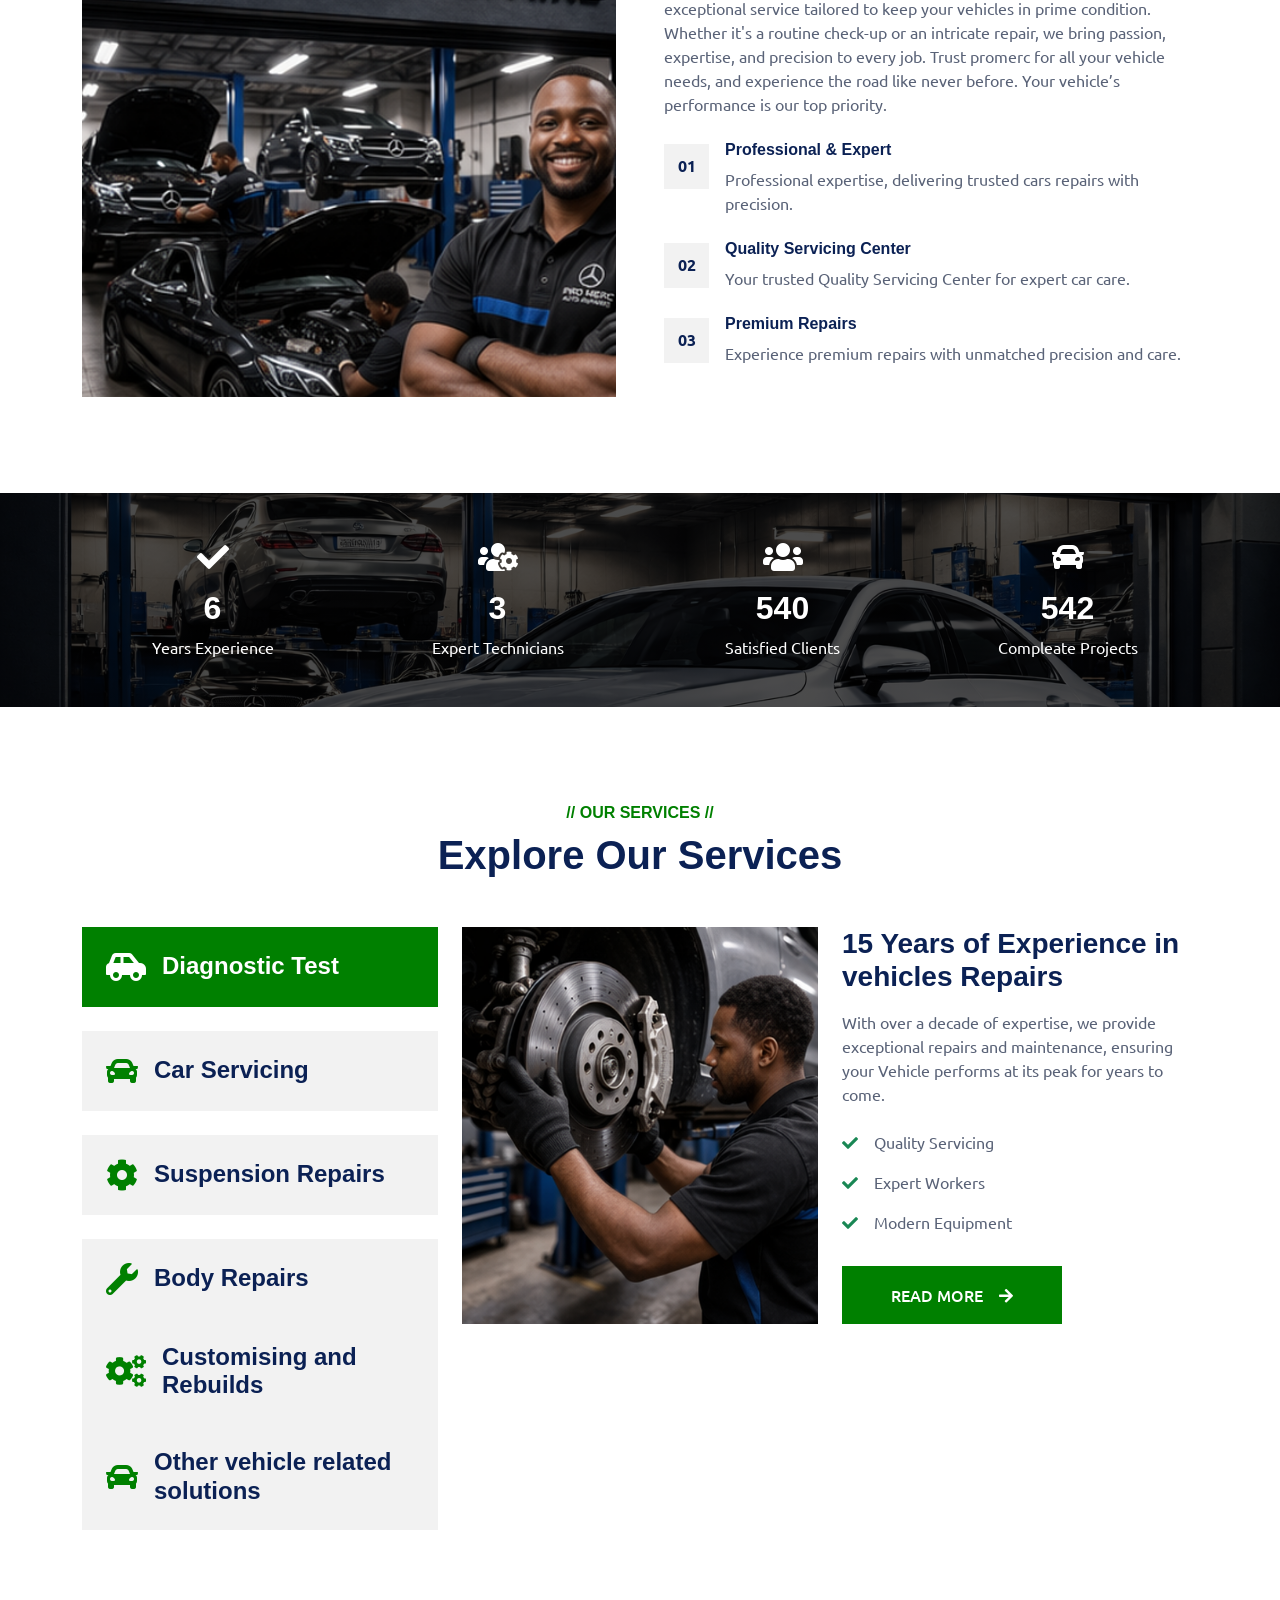
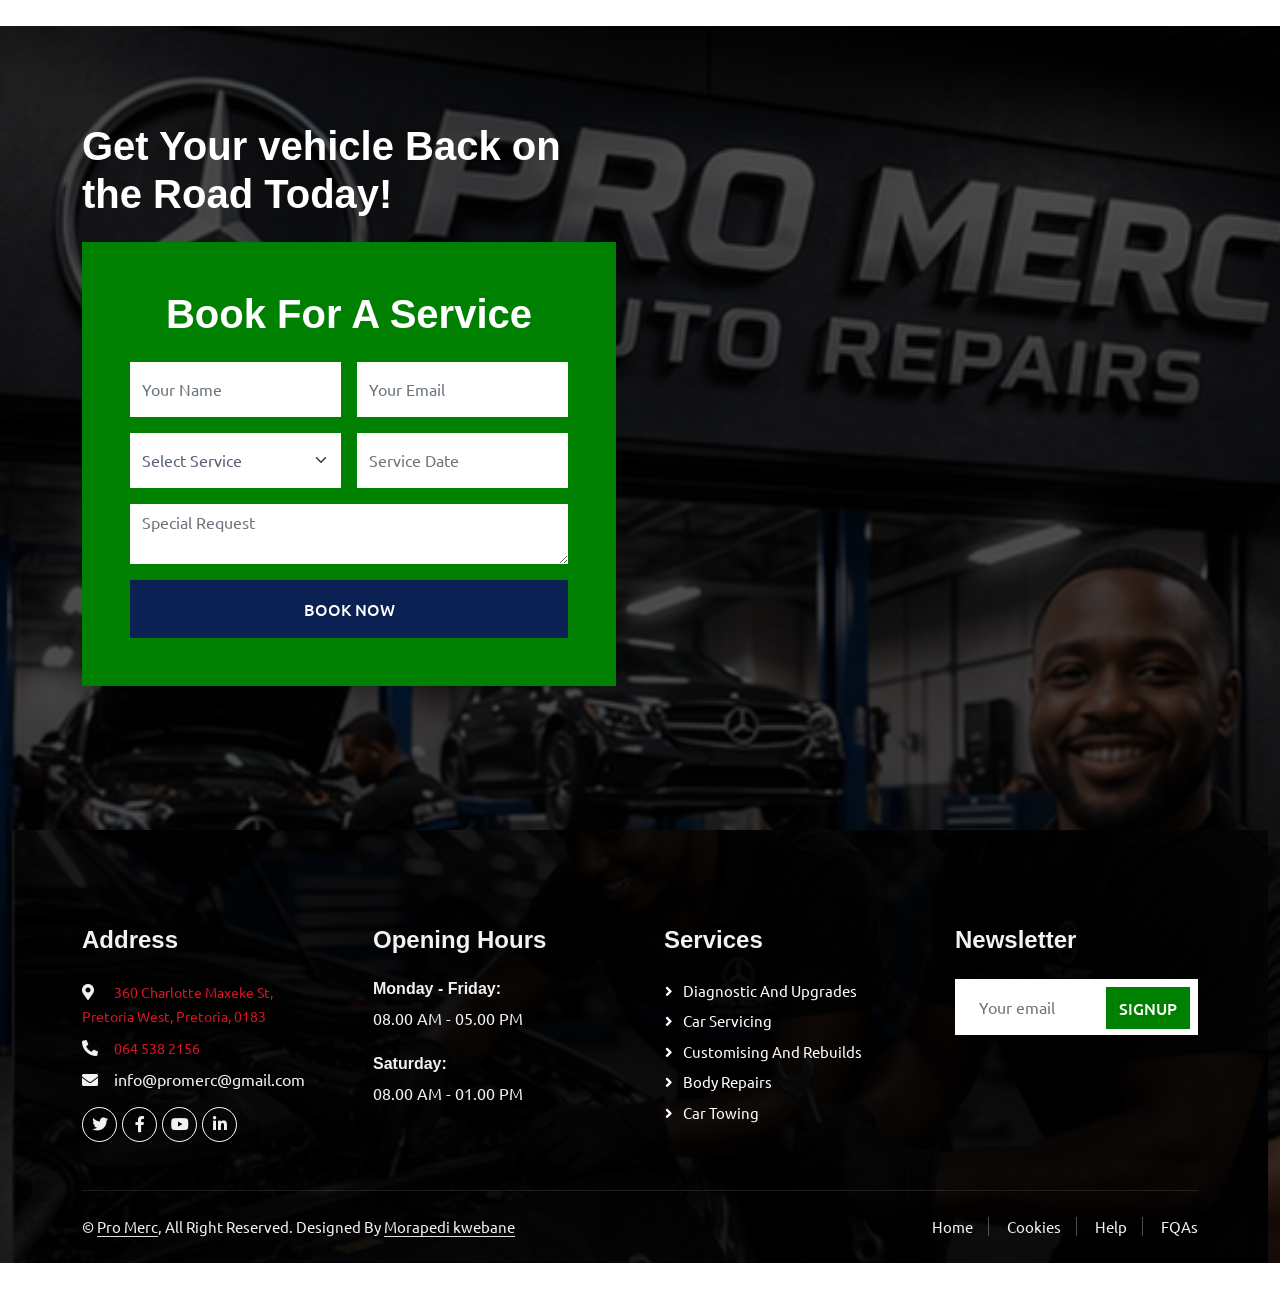
==== commit 97b2eeb3: "Update index.html" ====
--- a/index.html
+++ b/index.html
@@ -94,7 +94,7 @@
     <!-- Navbar Start -->
     <nav class="navbar navbar-expand-lg bg-white navbar-light shadow sticky-top p-0">
        <a href="index.html" class="navbar-brand d-flex align-items-center px-4 px-lg-5">
-            <h2 class="m-0 text-primary"> <img src="img/promerc.Jpg" alt="Logo" style="height: 40px; width: auto; max-width: 100%;"></h2>
+            <h2 class="m-0 text-primary"> <img src="img/promerc.jpg" alt="Logo" style="height: 40px; width: auto; max-width: 100%;"></h2>
         </a>
 
         <button type="button" class="navbar-toggler me-4" data-bs-toggle="collapse" data-bs-target="#navbarCollapse">
